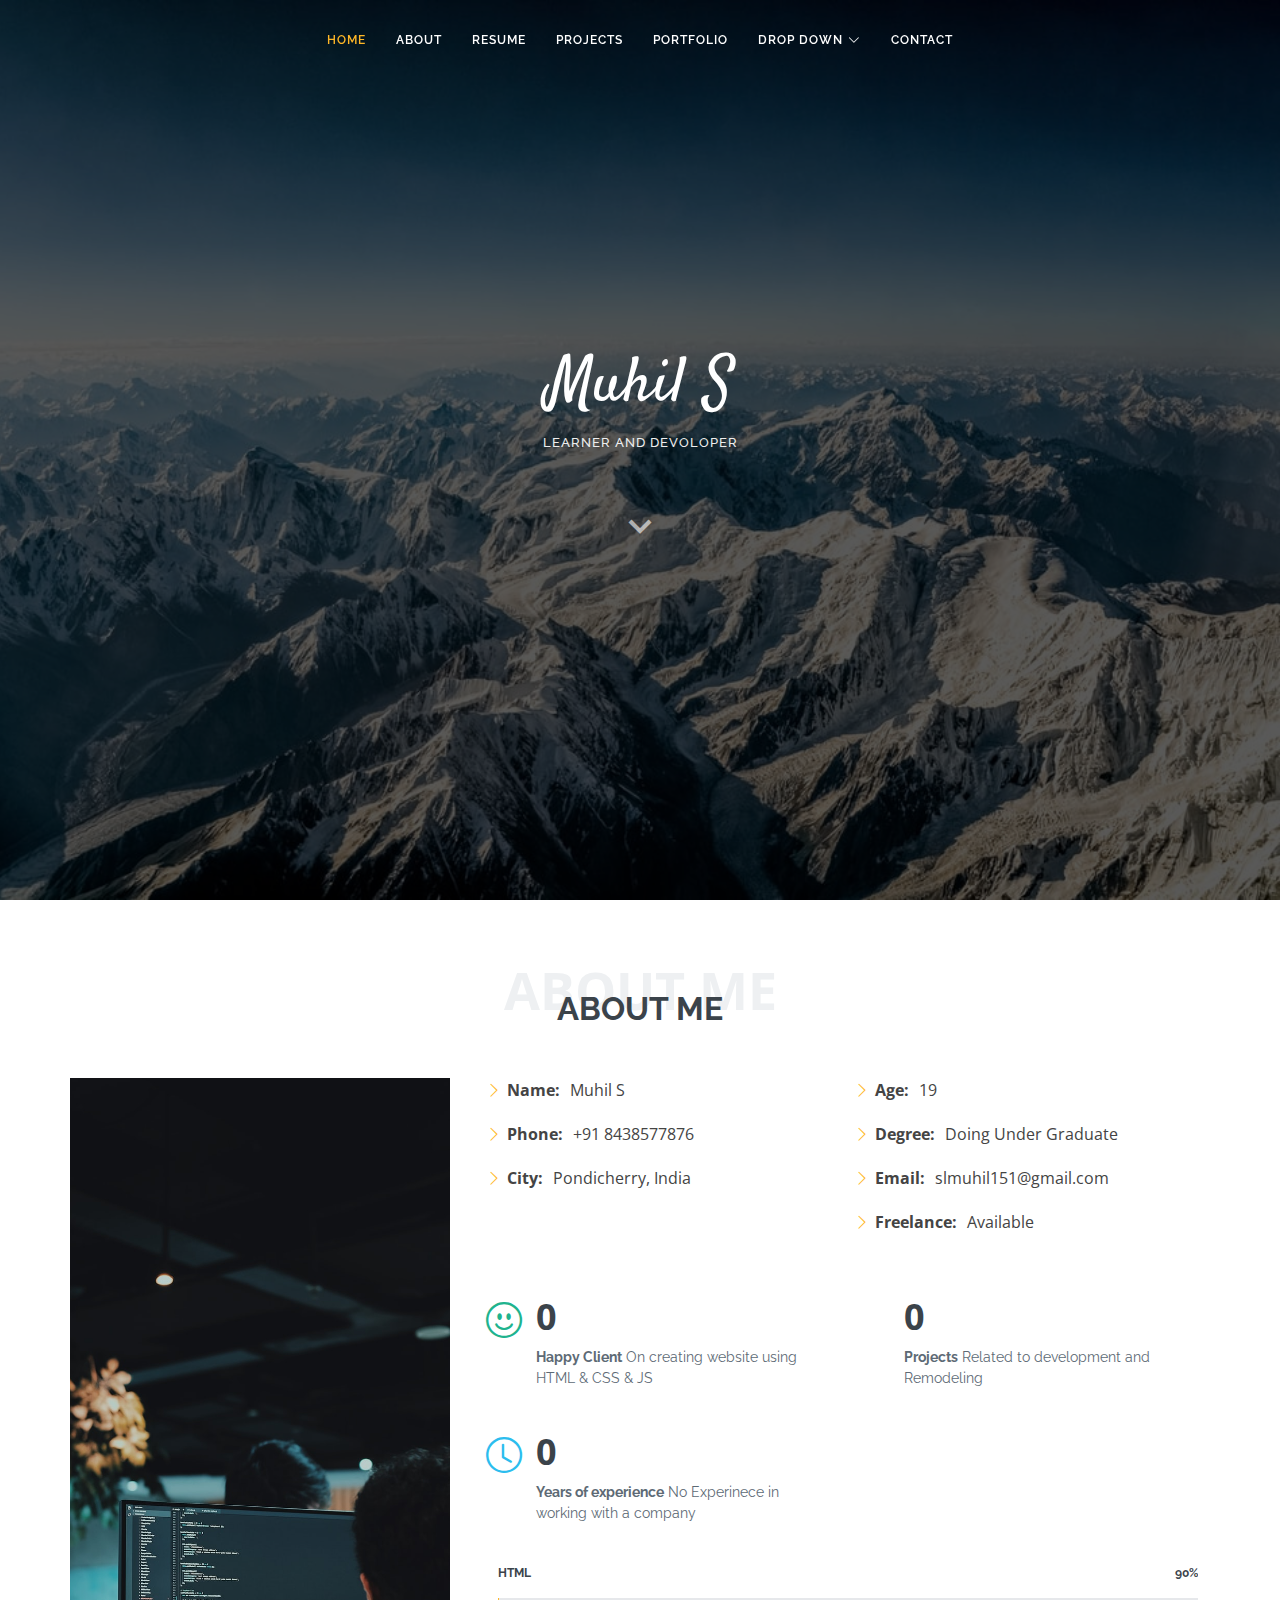
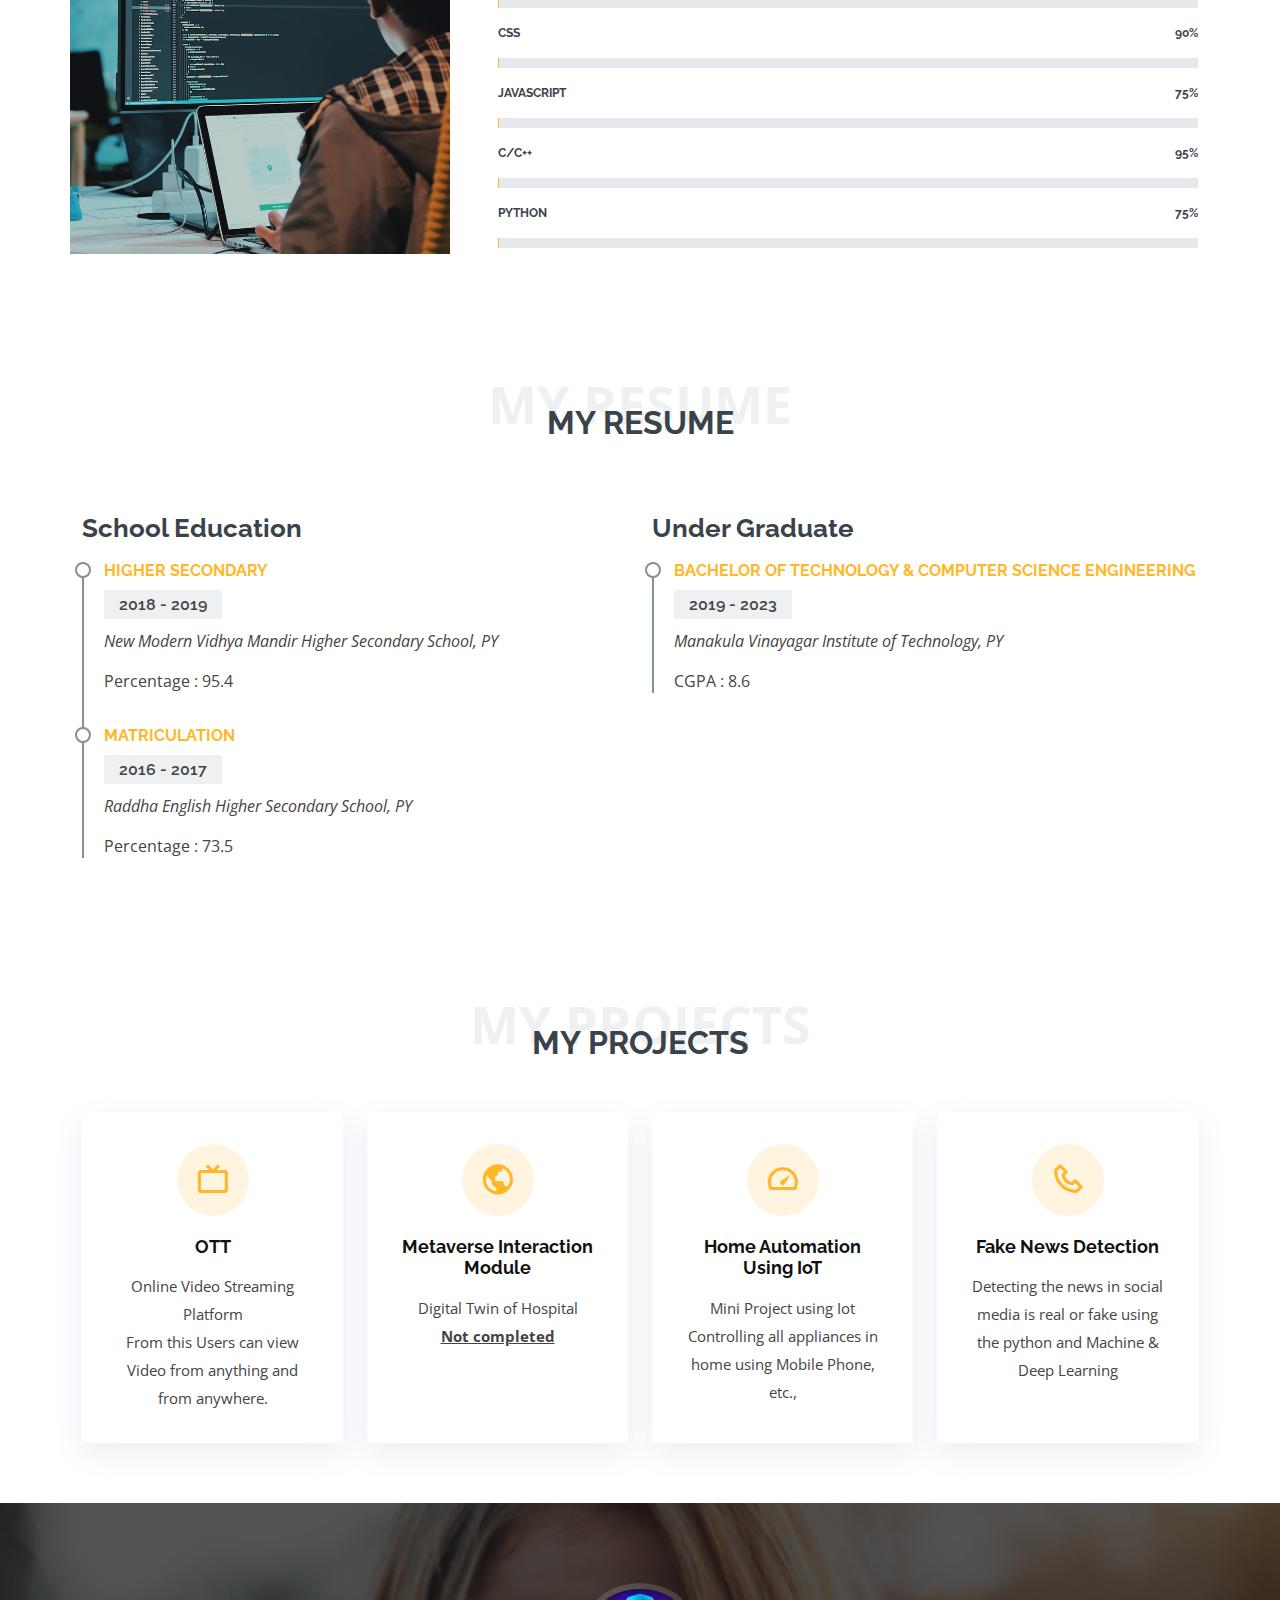
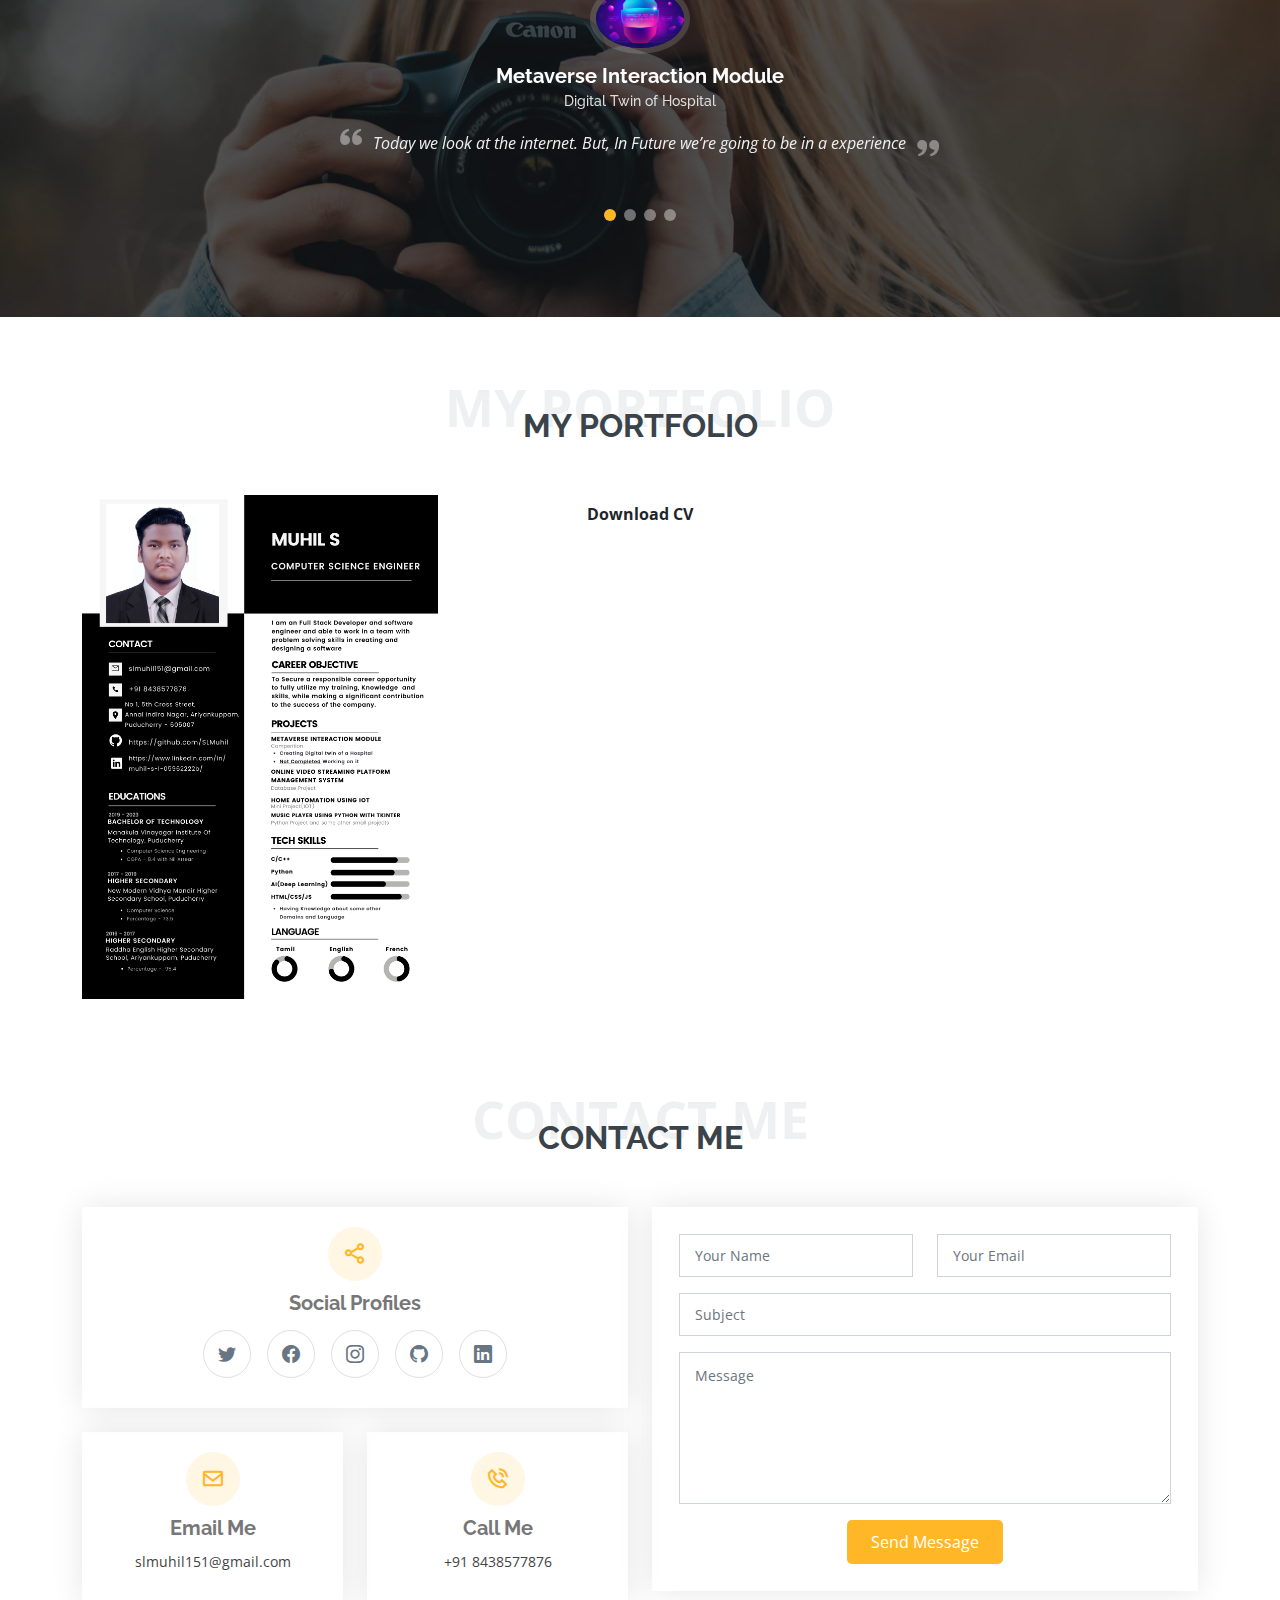
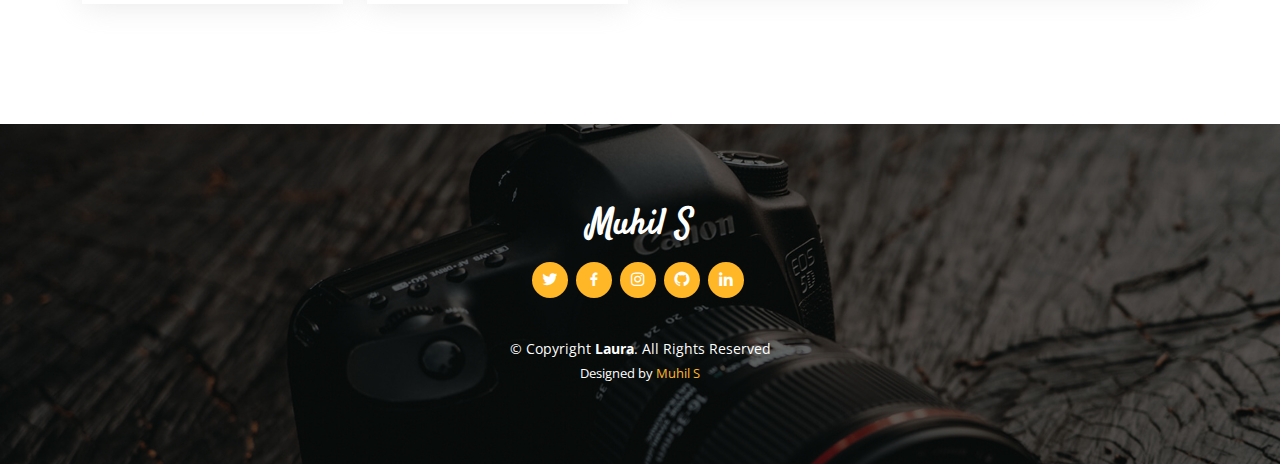
==== index.html @ 0543cce2 "first one" ====
<!DOCTYPE html>
<html lang="en">

<head>
  <meta charset="utf-8">
  <meta content="width=device-width, initial-scale=1.0" name="viewport">

  <title>Muhil -Portfolio</title>
  <meta content="" name="description">
  <meta content="" name="keywords">

  <!-- Favicons -->
  <link href="assets/img/joker.png" rel="icon">
  <link href="assets/img/joker.png" rel="apple-touch-icon">

  <!-- Google Fonts -->
  <link href="https://fonts.googleapis.com/css?family=Open+Sans:300,300i,400,400i,600,600i,700,700i|Raleway:300,300i,400,400i,500,500i,600,600i,700,700i|Satisfy" rel="stylesheet">

  <!-- Vendor CSS Files -->
  <link href="assets/vendor/bootstrap/css/bootstrap.min.css" rel="stylesheet">
  <link href="assets/vendor/bootstrap-icons/bootstrap-icons.css" rel="stylesheet">
  <link href="assets/vendor/boxicons/css/boxicons.min.css" rel="stylesheet">
  <link href="assets/vendor/glightbox/css/glightbox.min.css" rel="stylesheet">
  <link href="assets/vendor/swiper/swiper-bundle.min.css" rel="stylesheet">

  <!-- Template Main CSS File -->
  <link href="assets/css/style.css" rel="stylesheet">

 
</head>

<body>

  <!-- ======= Header ======= -->
  <header id="header" class="fixed-top d-flex justify-content-center align-items-center header-transparent">

    <nav id="navbar" class="navbar">
      <ul>
        <li><a class="nav-link scrollto active" href="#hero">Home</a></li>
        <li><a class="nav-link scrollto" href="#about">About</a></li>
        <li><a class="nav-link scrollto" href="#resume">Resume</a></li>
        <li><a class="nav-link scrollto" href="#services">Projects</a></li>
        <li><a class="nav-link scrollto " href="#portfolio">Portfolio</a></li>
        <li class="dropdown"><a href="#"><span>Drop Down</span> <i class="bi bi-chevron-down"></i></a>
          <ul>
            <li><a href="#">Drop Down 1</a></li>
            <li class="dropdown"><a href="#"><span>Deep Drop Down</span> <i class="bi bi-chevron-right"></i></a>
              <ul>
                <li><a href="#">Deep Drop Down 1</a></li>
                <li><a href="#">Deep Drop Down 2</a></li>
                <li><a href="#">Deep Drop Down 3</a></li>
                
              </ul>
            </li>
            
          </ul>
        </li>
        <li><a class="nav-link scrollto" href="#contact">Contact</a></li>
      </ul>
      <i class="bi bi-list mobile-nav-toggle"></i>
    </nav><!-- .navbar -->

  </header><!-- End Header -->

  <!-- ======= Hero Section ======= -->
  <section id="hero">
    <div class="hero-container">
      <h1>Muhil S</h1>
      <h2>Learner and Devoloper </h2>
      <a href="#about" class="btn-scroll scrollto" title="Scroll Down"><i class="bx bx-chevron-down"></i></a>
    </div>
  </section><!-- End Hero -->

  <main id="main">

    <!-- ======= About Me Section ======= -->
    <section id="about" class="about">
      <div class="container">

        <div class="section-title">
          <span>About Me</span>
          <h2>About Me</h2>
          <p></p>
        </div>

        <div class="row">
          <div class="image col-lg-4 d-flex align-items-stretch justify-content-center justify-content-lg-start"></div>
          <div class="col-lg-8 d-flex flex-column align-items-stretch">
            <div class="content ps-lg-4 d-flex flex-column justify-content-center">
              <div class="row">
                <div class="col-lg-6">
                  <ul>
                    <li><i class="bi bi-chevron-right"></i> <strong>Name:</strong> <span>Muhil S</span></li>
                    <li><i class="bi bi-chevron-right"></i> <strong>Phone:</strong> <span>+91 8438577876</span></li>
                    <li><i class="bi bi-chevron-right"></i> <strong>City:</strong> <span>Pondicherry, India</span></li>
                  </ul>
                </div>
                <div class="col-lg-6">
                  <ul>
                    <li><i class="bi bi-chevron-right"></i> <strong>Age:</strong> <span>19</span></li>
                    <li><i class="bi bi-chevron-right"></i> <strong>Degree:</strong> <span>Doing Under Graduate</span></li>
                    <li><i class="bi bi-chevron-right"></i> <strong>Email:</strong> <span>slmuhil151@gmail.com</span></li>
                    <li><i class="bi bi-chevron-right"></i> <strong>Freelance:</strong> <span>Available</span></li>
                  </ul>
                </div>
              </div>
              <div class="row mt-n4">
                <div class="col-md-6 mt-5 d-md-flex align-items-md-stretch">
                  <div class="count-box">
                    <i class="bi bi-emoji-smile" style="color: #20b38e;"></i>
                    <span data-purecounter-start="0" data-purecounter-end="1" data-purecounter-duration="1" class="purecounter"></span>
                    <p><strong>Happy Client</strong> On creating website using HTML & CSS & JS</p>
                  </div>
                </div>

                <div class="col-md-6 mt-5 d-md-flex align-items-md-stretch">
                  <div class="count-box">
                    <i class="bi bi-journal-richtextr" style="color: #8a1ac2;"></i>
                    <span data-purecounter-start="0" data-purecounter-end="7" data-purecounter-duration="1" class="purecounter"></span>
                    <p><strong>Projects</strong> Related to development and Remodeling</p>
                  </div>
                </div>

                <div class="col-md-6 mt-5 d-md-flex align-items-md-stretch">
                  <div class="count-box">
                    <i class="bi bi-clock" style="color: #2cbdee;"></i>
                    <span data-purecounter-start="0" data-purecounter-end="0" data-purecounter-duration="1" class="purecounter"></span>
                    <p><strong>Years of experience</strong> No Experinece in working with a company</p>
                  </div>
                </div>
            <div class="skills-content ps-lg-4">
              <div class="progress">
                <span class="skill">HTML <i class="val">90%</i></span>
                <div class="progress-bar-wrap">
                  <div class="progress-bar" role="progressbar" aria-valuenow="90" aria-valuemin="0" aria-valuemax="100"></div>
                </div>
              </div>

              <div class="progress">
                <span class="skill">CSS <i class="val">90%</i></span>
                <div class="progress-bar-wrap">
                  <div class="progress-bar" role="progressbar" aria-valuenow="90" aria-valuemin="0" aria-valuemax="100"></div>
                </div>
              </div>

              <div class="progress">
                <span class="skill">JavaScript <i class="val">75%</i></span>
                <div class="progress-bar-wrap">
                  <div class="progress-bar" role="progressbar" aria-valuenow="75" aria-valuemin="0" aria-valuemax="100"></div>
                </div>
              </div>

              <div class="progress">
                <span class="skill">C/C++ <i class="val">95%</i></span>
                <div class="progress-bar-wrap">
                  <div class="progress-bar" role="progressbar" aria-valuenow="95" aria-valuemin="0" aria-valuemax="100"></div>
                </div>
              </div>

              <div class="progress">
                <span class="skill">Python <i class="val">75%</i></span>
                <div class="progress-bar-wrap">
                  <div class="progress-bar" role="progressbar" aria-valuenow="75" aria-valuemin="0" aria-valuemax="100"></div>
                </div>
              </div>
            </div>
          </div>
        </div>

      </div>
    </section><!-- End About Me Section -->

    <!-- ======= My Resume Section ======= -->
    <section id="resume" class="resume">
      <div class="container">

        <div class="section-title">
          <span>My Resume</span>
          <h2>My Resume</h2>
          <p></p>
        </div>

        <div class="row">
          <div class="col-lg-6">
          
            <h3 class="resume-title">School Education</h3>
            
            <div class="resume-item">
              <h4>Higher Secondary </h4>
              <h5>2018 - 2019</h5>
              <p><em>New Modern Vidhya Mandir Higher Secondary School, PY</em></p>
              <p>Percentage : 95.4 </p>
            </div>

            <div class="resume-item">
              <h4>Matriculation </h4>
              <h5>2016 - 2017</h5>
              <p><em>Raddha English Higher Secondary School, PY</em></p>
              <p>Percentage : 73.5 </p>
            </div>
          </div>
          <div class="col-lg-6">
            <h3 class="resume-title">Under Graduate </h3>
            <div class="resume-item">
              <h4>Bachelor Of Technology &amp; Computer Science Engineering</h4>
              <h5>2019 - 2023</h5>
              <p><em>Manakula Vinayagar Institute of Technology, PY</em></p>
              <p>CGPA : 8.6 </p>
            </div>
          </div>
        </div>

      </div>
    </section><!-- End My Resume Section -->

    <!-- ======= My Services Section ======= -->
    <section id="services" class="services">
      <div class="container">

        <div class="section-title">
          <span>My Projects</span>
          <h2>My Projects</h2>
        </div>

        <div class="row">
          <div class="col-md-6 col-lg-3 d-flex align-items-stretch mb-5 mb-lg-0">
            <div class="icon-box">
              <div class="icon"><i class="bx bx-tv"></i></div>
              <h4 class="title"><a href="">OTT</a></h4>
              <p class="description">Online Video Streaming Platform <br> From this Users can view Video from anything and from anywhere.</p>
            </div>
          </div>

          <div class="col-md-6 col-lg-3 d-flex align-items-stretch mb-5 mb-lg-0">
            <div class="icon-box">
              <div class="icon"><i class="bx bx-world"></i></div>
              <h4 class="title"><a href="assets/JatayuS2_EthicalSquad_MVIT_TechW-1.pptx">Metaverse Interaction Module </a></h4>
              <p class="description">Digital Twin of Hospital</p>
              <p class="description"><u><strong>Not completed</strong></u></p>
            </div>
          </div>

          <div class="col-md-6 col-lg-3 d-flex align-items-stretch mb-5 mb-lg-0">
            <div class="icon-box">
              <div class="icon"><i class="bx bx-tachometer"></i></div>
              <h4 class="title"><a href="assets/Home Automation1.pptx">Home Automation Using IoT</a></h4>
              <p class="description">Mini Project using Iot <br> Controlling all appliances in home using Mobile Phone, etc.,</p>
            </div>
          </div>

          <div class="col-md-6 col-lg-3 d-flex align-items-stretch mb-5 mb-lg-0">
            <div class="icon-box">
              <div class="icon"><i class="bx bx-phone"></i></div>
              <h4 class="title"><a href="">Fake News Detection</a></h4>
              <p class="description">Detecting the news in social media is real or fake using the python and Machine & Deep Learning</p>
            </div>
          </div>

        </div>

      </div>
    </section><!-- End My Services Section -->

    <!-- ======= Testimonials Section ======= -->
    <section id="testimonials" class="testimonials">
      <div class="container position-relative">

        <div class="testimonials-slider swiper" data-aos="fade-up" data-aos-delay="100">
          <div class="swiper-wrapper">

            <div class="swiper-slide">
              <div class="testimonial-item">
                <img src="assets/img/testimonials/metaverse.jpg" class="testimonial-img" alt="">
                <h3>Metaverse Interaction Module</h3>
                <h4>Digital Twin of Hospital</h4>
                <p>
                  <i class="bx bxs-quote-alt-left quote-icon-left"></i>
                  Today we look at the internet. But, In Future we’re going to be in a experience
 
                  <i class="bx bxs-quote-alt-right quote-icon-right"></i>
                </p>
              </div>
            </div><!-- End testimonial item -->

            <div class="swiper-slide">
              <div class="testimonial-item">
                <img src="assets/img/testimonials/ott.jpg" class="testimonial-img" alt="">
                <h3>OTT</h3>
                <h4>Online Video Streaming Platform</h4>
                <p>
                  <i class="bx bxs-quote-alt-left quote-icon-left"></i>
                  An over-the-top (OTT) media service is a media service offered directly to viewers via the Internet. From this Users can view Video from anything and from anywhere.
                  <i class="bx bxs-quote-alt-right quote-icon-right"></i>
                </p>
              </div>
            </div><!-- End testimonial item -->

            <div class="swiper-slide">
              <div class="testimonial-item">
                <img src="assets/img/testimonials/Smart-Home-Automation.jpg" class="testimonial-img" alt="">
                <h3>Home Automation</h3>
                <h4>Mini Project Based on IoT</h4>
                <p>
                  <i class="bx bxs-quote-alt-left quote-icon-left"></i>
                  A Home Automation System will monitor and control home such as lighting, climate, entertainment systems, etc., using Mobile Phone.
                  <i class="bx bxs-quote-alt-right quote-icon-right"></i>
                </p>
              </div>
            </div><!-- End testimonial item -->

            <div class="swiper-slide">
              <div class="testimonial-item">
                <img src="assets/img/testimonials/fake.jpg" class="testimonial-img" alt="">
                <h3>Fake News Detection</h3>
                <h4>Detecting News Algorithm</h4>
                <p>
                  <i class="bx bxs-quote-alt-left quote-icon-left"></i>
                  Detecting the news in social media is real or fake using the python and Machine & Deep Learning. From this we can identify the news is real or fake.
                  <i class="bx bxs-quote-alt-right quote-icon-right"></i>
                </p>
              </div>
            </div><!-- End testimonial item -->

          </div>
          <div class="swiper-pagination"></div>
        </div>

      </div>
    </section><!-- End Testimonials Section -->

    <!-- ======= My Portfolio Section ======= -->
    <section id="portfolio" class="portfolio">
      <div class="container">

        <div class="section-title">
          <span>My Portfolio</span>
          <h2>My Portfolio</h2>
        </div>

        <div class="row portfolio-container">

          <div class="col-lg-4 col-md-6 portfolio-item filter-app">
            <div class="portfolio-img"><img src="assets/img/portfolio/cv.png" class="img-fluid" alt=""></div>
            <div class="portfolio-info">
              <h4>Resume</h4>
              <p>Resume</p>
              <a href="assets/img/portfolio/cv.png" data-gallery="portfolioGallery" class="portfolio-lightbox preview-link" title="App 1"><i class="bx bx-plus"></i></a>
              <a href="portfolio-details.html" class="details-link" title="More Details"><i class="bx bx-link"></i></a>
            </div>
          </div>
          <a href="assets/img/portfolio/cv.pdf" class="btn" download><strong>Download CV</strong></a>
        </div>
      </div>

    <!-- ======= Contact Me Section ======= -->
    <section id="contact" class="contact">
      <div class="container">

        <div class="section-title">
          <span>Contact Me</span>
          <h2>Contact Me</h2>
          
        </div>

        <div class="row">

          <div class="col-lg-6">

            <div class="row">
              <div class="col-md-12">
                <div class="info-box">
                  <i class="bx bx-share-alt"></i>
                  <h3>Social Profiles</h3>
                  <div class="social-links">
                    <a href="#" class="twitter"><i class="bi bi-twitter"></i></a>
                    <a href="https://www.instagram.com/slmuhil15/" class="facebook"><i class="bi bi-facebook"></i></a>
                    <a href="https://www.instagram.com/slmuhil15/" class="instagram"><i class="bi bi-instagram"></i></a>
                    <a href="https://github.com/SLMuhil" class="github"><i class="bi bi-github"></i></a>
                    <a href="https://www.linkedin.com/in/muhil-s-l-05962222b/" class="linkedin"><i class="bi bi-linkedin"></i></a>
                  </div>
                </div>
              </div>
              <div class="col-md-6">
                <div class="info-box mt-4">
                  <i class="bx bx-envelope"></i>
                  <h3>Email Me</h3>
                  <p>slmuhil151@gmail.com</p>
                </div>
              </div>
              <div class="col-md-6">
                <div class="info-box mt-4">
                  <i class="bx bx-phone-call"></i>
                  <h3>Call Me</h3>
                  <p>+91 8438577876</p>
                </div>
              </div>
            </div>

          </div>

          <div class="col-lg-6">
            <form action="forms/contact.php" method="post" role="form" class="php-email-form">
              <div class="row">
                <div class="col-md-6 form-group">
                  <input type="text" name="name" class="form-control" id="name" placeholder="Your Name" required>
                </div>
                <div class="col-md-6 form-group mt-3 mt-md-0">
                  <input type="email" class="form-control" name="email" id="email" placeholder="Your Email" required>
                </div>
              </div>
              <div class="form-group mt-3">
                <input type="text" class="form-control" name="subject" id="subject" placeholder="Subject" required>
              </div>
              <div class="form-group mt-3">
                <textarea class="form-control" name="message" rows="6" placeholder="Message" required></textarea>
              </div>
              <div class="my-3">
                <div class="loading">Loading</div>
                <div class="error-message"></div>
                <div class="sent-message">Your message has been sent. Thank you!</div>
              </div>
              <div class="text-center"><button type="submit">Send Message</button></div>
            </form>
          </div>

        </div>

      </div>
    </section><!-- End Contact Me Section -->

  </main><!-- End #main -->

  <!-- ======= Footer ======= -->
  <footer id="footer">
    <div class="container">
      <h3>Muhil S</h3>
      <div class="social-links">
        <a href="" class="twitter"><i class="bx bxl-twitter"></i></a>
        <a href="https://www.instagram.com/slmuhil15/" class="facebook"><i class="bx bxl-facebook"></i></a>
        <a href="https://www.instagram.com/slmuhil15/" class="instagram"><i class="bx bxl-instagram"></i></a>
        <a href="https://github.com/SLMuhil" class="google-plus"><i class="bx bxl-github"></i></a>
        <a href="https://www.linkedin.com/in/muhil-s-l-05962222b/" class="linkedin"><i class="bx bxl-linkedin"></i></a>
      </div>
      <div class="copyright">
        &copy; Copyright <strong><span>Laura</span></strong>. All Rights Reserved
      </div>
      <div class="credits">
        
        Designed by <a href="https://www.linkedin.com/in/muhil-s-l-05962222b/">Muhil S</a>
      </div>
    </div>
  </footer><!-- End Footer -->

  <a href="#" class="back-to-top d-flex align-items-center justify-content-center"><i class="bi bi-arrow-up-short"></i></a>

  <!-- Vendor JS Files -->
  <script src="assets/vendor/purecounter/purecounter.js"></script>
  <script src="assets/vendor/bootstrap/js/bootstrap.bundle.min.js"></script>
  <script src="assets/vendor/glightbox/js/glightbox.min.js"></script>
  <script src="assets/vendor/isotope-layout/isotope.pkgd.min.js"></script>
  <script src="assets/vendor/swiper/swiper-bundle.min.js"></script>
  <script src="assets/vendor/waypoints/noframework.waypoints.js"></script>
  <script src="assets/vendor/php-email-form/validate.js"></script>

  <!-- Template Main JS File -->
  <script src="assets/js/main.js"></script>

</body>

</html>
---- assets/css/style.css ----
/**
* Template Name: Laura - v4.7.0
* Template URL: https://bootstrapmade.com/laura-free-creative-bootstrap-theme/
* Author: BootstrapMade.com
* License: https://bootstrapmade.com/license/
*/

/*--------------------------------------------------------------
# General
--------------------------------------------------------------*/
body {
  font-family: "Open Sans", sans-serif;
  color: #444444;
}

a {
  color: #ffb727;
  text-decoration: none;
}

a:hover {
  color: #ffc85a;
  text-decoration: none;
}

h1, h2, h3, h4, h5, h6 {
  font-family: "Raleway", sans-serif;
}

/*--------------------------------------------------------------
# Back to top button
--------------------------------------------------------------*/
.back-to-top {
  position: fixed;
  visibility: hidden;
  opacity: 0;
  right: 15px;
  bottom: 15px;
  z-index: 996;
  background: #ffb727;
  width: 40px;
  height: 40px;
  border-radius: 4px;
  transition: all 0.4s;
}
.back-to-top i {
  font-size: 28px;
  color: #fff;
  line-height: 0;
}
.back-to-top:hover {
  background: #ffc550;
  color: #fff;
}
.back-to-top.active {
  visibility: visible;
  opacity: 1;
}

/*--------------------------------------------------------------
# Header
--------------------------------------------------------------*/
#header {
  z-index: 997;
  transition: all 0.5s;
  height: 80px;
  background: rgba(25, 28, 31, 0.8);
}
#header.header-transparent {
  background: transparent;
}
#header.header-scrolled {
  height: 60px;
  background: rgba(25, 28, 31, 0.8);
}

/*--------------------------------------------------------------
# Navigation Menu
--------------------------------------------------------------*/
/**
* Desktop Navigation 
*/
.navbar {
  padding: 0;
}
.navbar ul {
  margin: 0;
  padding: 0;
  display: flex;
  list-style: none;
  align-items: center;
}
.navbar li {
  position: relative;
}
.navbar a, .navbar a:focus {
  display: flex;
  align-items: center;
  justify-content: space-between;
  padding: 10px 15px;
  color: #fff;
  white-space: nowrap;
  transition: 0.3s;
  font-size: 12px;
  font-family: "Raleway", sans-serif;
  text-transform: uppercase;
  font-weight: 600;
  letter-spacing: 1px;
}
.navbar a i, .navbar a:focus i {
  font-size: 12px;
  line-height: 0;
  margin-left: 5px;
}
.navbar a:hover, .navbar .active, .navbar .active:focus, .navbar li:hover > a {
  color: #ffb727;
}
.navbar .dropdown ul {
  display: block;
  position: absolute;
  left: 14px;
  top: calc(100% + 30px);
  margin: 0;
  padding: 10px 0;
  z-index: 99;
  opacity: 0;
  visibility: hidden;
  background: #fff;
  box-shadow: 0px 0px 30px rgba(127, 137, 161, 0.25);
  transition: 0.3s;
  border-radius: 4px;
}
.navbar .dropdown ul li {
  min-width: 200px;
}
.navbar .dropdown ul a {
  padding: 10px 20px;
  font-size: 14px;
  text-transform: none;
  font-weight: 400;
  color: #3b434a;
  letter-spacing: 1px;
}
.navbar .dropdown ul a i {
  font-size: 12px;
}
.navbar .dropdown ul a:hover, .navbar .dropdown ul .active:hover, .navbar .dropdown ul li:hover > a {
  color: #ffb727;
}
.navbar .dropdown:hover > ul {
  opacity: 1;
  top: 100%;
  visibility: visible;
}
.navbar .dropdown .dropdown ul {
  top: 0;
  left: calc(100% - 30px);
  visibility: hidden;
}
.navbar .dropdown .dropdown:hover > ul {
  opacity: 1;
  top: 0;
  left: 100%;
  visibility: visible;
}
@media (max-width: 1366px) {
  .navbar .dropdown .dropdown ul {
    left: -90%;
  }
  .navbar .dropdown .dropdown:hover > ul {
    left: -100%;
  }
}

/**
* Mobile Navigation 
*/
.mobile-nav-toggle {
  color: #fff;
  font-size: 28px;
  cursor: pointer;
  display: none;
  line-height: 0;
  transition: 0.5s;
}

@media (max-width: 991px) {
  .mobile-nav-toggle {
    display: block;
  }

  .navbar ul {
    display: none;
  }
}
.navbar-mobile {
  position: fixed;
  overflow: hidden;
  top: 0;
  right: 0;
  left: 0;
  bottom: 0;
  background: rgba(36, 41, 46, 0.9);
  transition: 0.3s;
  z-index: 999;
}
.navbar-mobile .mobile-nav-toggle {
  position: absolute;
  top: 15px;
  right: 15px;
}
.navbar-mobile ul {
  display: block;
  position: absolute;
  top: 55px;
  right: 15px;
  bottom: 15px;
  left: 15px;
  padding: 10px 0;
  border-radius: 10px;
  background-color: #fff;
  overflow-y: auto;
  transition: 0.3s;
}
.navbar-mobile a, .navbar-mobile a:focus {
  padding: 10px 20px;
  font-size: 14px;
  color: #3b434a;
}
.navbar-mobile a:hover, .navbar-mobile .active, .navbar-mobile li:hover > a {
  color: #ffb727;
}
.navbar-mobile .getstarted, .navbar-mobile .getstarted:focus {
  margin: 15px;
}
.navbar-mobile .dropdown ul {
  position: static;
  display: none;
  margin: 10px 20px;
  padding: 10px 0;
  z-index: 99;
  opacity: 1;
  visibility: visible;
  background: #fff;
  box-shadow: 0px 0px 30px rgba(127, 137, 161, 0.25);
}
.navbar-mobile .dropdown ul li {
  min-width: 200px;
}
.navbar-mobile .dropdown ul a {
  padding: 10px 20px;
}
.navbar-mobile .dropdown ul a i {
  font-size: 12px;
}
.navbar-mobile .dropdown ul a:hover, .navbar-mobile .dropdown ul .active:hover, .navbar-mobile .dropdown ul li:hover > a {
  color: #ffb727;
}
.navbar-mobile .dropdown > .dropdown-active {
  display: block;
}

/*--------------------------------------------------------------
# Hero Section
--------------------------------------------------------------*/
#hero {
  width: 100%;
  height: 100vh;
  background: url("../img/bg.jpg") top right;
  background-size: cover;
  position: relative;
}
#hero:before {
  content: "";
  background: rgba(0, 0, 0, 0.65);
  position: absolute;
  bottom: 0;
  top: 0;
  left: 0;
  right: 0;
}
#hero .hero-container {
  position: absolute;
  bottom: 0;
  top: 0;
  left: 0;
  right: 0;
  display: flex;
  justify-content: center;
  align-items: center;
  flex-direction: column;
  padding: 0 15px;
}
#hero h1 {
  margin: 0 0 10px 0;
  font-size: 64px;
  font-family: "Satisfy", serif;
  color: #fff;
}
#hero h2 {
  color: #eee;
  margin-bottom: 50px;
  font-size: 13px;
  font-weight: 500;
  letter-spacing: 1px;
  text-transform: uppercase;
}
#hero .btn-scroll {
  transition: 0.4s;
  color: rgba(255, 255, 255, 0.6);
  animation: up-down 1s ease-in-out infinite alternate-reverse both;
}
#hero .btn-scroll i {
  font-size: 48px;
}
#hero .btn-scroll:hover {
  color: #ffb727;
}
@media (min-width: 1024px) {
  #hero {
    background-attachment: fixed;
  }
}
@media (max-width: 575px) {
  #hero h1 {
    font-size: 40px;
  }
  #hero h2 {
    text-align: center;
    margin-bottom: 30px;
  }
}

@-webkit-keyframes up-down {
  0% {
    transform: translateY(5px);
  }
  100% {
    transform: translateY(-5px);
  }
}

@keyframes up-down {
  0% {
    transform: translateY(5px);
  }
  100% {
    transform: translateY(-5px);
  }
}
/*--------------------------------------------------------------
# Sections General
--------------------------------------------------------------*/
section {
  padding: 60px 0;
}

.section-bg {
  background-color: white;
}

.section-title {
  text-align: center;
  padding: 30px 0;
  position: relative;
}
.section-title h2 {
  font-size: 32px;
  font-weight: 700;
  text-transform: uppercase;
  margin-bottom: 20px;
  padding-bottom: 0;
  color: #3b434a;
  position: relative;
  z-index: 2;
}
.section-title span {
  position: absolute;
  top: 30px;
  color: #eef0f2;
  left: 0;
  right: 0;
  z-index: 1;
  font-weight: 700;
  font-size: 52px;
  text-transform: uppercase;
  line-height: 0;
}
.section-title p {
  margin-bottom: 0;
  position: relative;
  z-index: 2;
}
@media (max-width: 575px) {
  .section-title h2 {
    font-size: 28px;
    margin-bottom: 15px;
  }
  .section-title span {
    font-size: 38px;
  }
}

/*--------------------------------------------------------------
# Breadcrumbs
--------------------------------------------------------------*/
.breadcrumbs {
  padding: 20px 0;
  background-color: #f4f5f6;
  min-height: 40px;
  margin-top: 78px;
}
@media (max-width: 992px) {
  .breadcrumbs {
    margin-top: 60px;
  }
}
.breadcrumbs h2 {
  font-size: 24px;
  font-weight: 300;
  margin: 0;
}
@media (max-width: 992px) {
  .breadcrumbs h2 {
    margin: 0 0 10px 0;
  }
}
.breadcrumbs ol {
  display: flex;
  flex-wrap: wrap;
  list-style: none;
  padding: 0;
  margin: 0;
  font-size: 14px;
}
.breadcrumbs ol li + li {
  padding-left: 10px;
}
.breadcrumbs ol li + li::before {
  display: inline-block;
  padding-right: 10px;
  color: #6c757d;
  content: "/";
}
@media (max-width: 768px) {
  .breadcrumbs .d-flex {
    display: block !important;
  }
  .breadcrumbs ol {
    display: block;
  }
  .breadcrumbs ol li {
    display: inline-block;
  }
}

/*--------------------------------------------------------------
# About Me
--------------------------------------------------------------*/
.about .content h3 {
  font-weight: 700;
  font-size: 26px;
  color: #3b434a;
  text-transform: uppercase;
}
.about .content ul {
  list-style: none;
  padding: 0;
}
.about .content ul li {
  margin-bottom: 20px;
  display: flex;
  align-items: center;
}
.about .content ul strong {
  margin-right: 10px;
}
.about .content ul i {
  font-size: 16px;
  margin-right: 5px;
  color: #ffb727;
  line-height: 0;
}
.about .content p:last-child {
  margin-bottom: 0;
}
.about .content .count-box {
  width: 100%;
}
.about .content .count-box i {
  display: block;
  font-size: 36px;
  color: #ffb727;
  float: left;
  line-height: 0;
}
.about .content .count-box span {
  font-size: 36px;
  line-height: 30px;
  display: block;
  font-weight: 700;
  color: #3b434a;
  margin-left: 50px;
}
.about .content .count-box p {
  padding: 15px 0 0 0;
  margin: 0 0 0 50px;
  font-family: "Raleway", sans-serif;
  font-size: 14px;
  color: #5d6a75;
}
.about .content .count-box a {
  font-weight: 600;
  display: block;
  margin-top: 20px;
  color: #5d6a75;
  font-size: 15px;
  font-family: "Satisfy", serif;
  transition: ease-in-out 0.3s;
}
.about .content .count-box a:hover {
  color: #82909c;
}
.about .image {
  background: url("../img/mee.jpg") center center no-repeat;
  background-size: cover;
  min-height: 500px;
}
.about .skills-content {
  margin-top: 30px;
}
.about .skills-content .progress {
  height: 60px;
  display: block;
  background: none;
  border-radius: 0;
}
.about .skills-content .progress .skill {
  padding: 10px 0;
  margin: 0 0 6px 0;
  text-transform: uppercase;
  display: block;
  font-weight: 700;
  font-family: "Raleway", sans-serif;
  color: #3b434a;
}
.about .skills-content .progress .skill .val {
  float: right;
  font-style: normal;
}
.about .skills-content .progress-bar-wrap {
  background: #e6e8eb;
}
.about .skills-content .progress-bar {
  width: 1px;
  height: 10px;
  transition: 0.9s;
  background-color: #ffb727;
}

/*--------------------------------------------------------------
# My Resume
--------------------------------------------------------------*/
.resume .resume-title {
  font-size: 26px;
  font-weight: 700;
  margin-top: 20px;
  margin-bottom: 20px;
  color: #3b434a;
}
.resume .resume-item {
  padding: 0 0 20px 20px;
  margin-top: -2px;
  border-left: 2px solid #82909c;
  position: relative;
}
.resume .resume-item h4 {
  line-height: 18px;
  font-size: 16px;
  font-weight: 700;
  text-transform: uppercase;
  color: #ffb727;
  margin-bottom: 10px;
}
.resume .resume-item h5 {
  font-size: 16px;
  background: #eef0f2;
  padding: 5px 15px;
  display: inline-block;
  font-weight: 600;
  margin-bottom: 10px;
}
.resume .resume-item ul {
  padding-left: 20px;
}
.resume .resume-item ul li {
  padding-bottom: 10px;
}
.resume .resume-item:last-child {
  padding-bottom: 0;
}
.resume .resume-item::before {
  content: "";
  position: absolute;
  width: 16px;
  height: 16px;
  border-radius: 50px;
  left: -9px;
  top: 0;
  background: #fff;
  border: 2px solid #82909c;
}

/*--------------------------------------------------------------
# My Services
--------------------------------------------------------------*/
.services .icon-box {
  padding: 30px;
  position: relative;
  overflow: hidden;
  background: #fff;
  box-shadow: 0 10px 29px 0 rgba(68, 88, 144, 0.1);
  transition: all 0.3s ease-in-out;
  text-align: center;
  border: 1px solid #fff;
}
.services .icon {
  margin: 0 auto 20px auto;
  padding-top: 17px;
  display: inline-block;
  text-align: center;
  border-radius: 50%;
  width: 72px;
  height: 72px;
  background: #fff4df;
}
.services .icon i {
  font-size: 36px;
  line-height: 1;
  color: #ffb727;
}
.services .title {
  font-weight: 700;
  margin-bottom: 15px;
  font-size: 18px;
}
.services .title a {
  color: #111;
  transition: 0.3s;
}
.services .description {
  font-size: 15px;
  line-height: 28px;
  margin-bottom: 0;
}
.services .icon-box:hover {
  border-color: #ffb727;
}
.services .icon-box:hover .title a {
  color: #ffb727;
}

/*--------------------------------------------------------------
# Testimonials
--------------------------------------------------------------*/
.testimonials {
  padding: 80px 0;
  background: url("../img/testimonials-bg.jpg") no-repeat;
  background-position: center center;
  background-size: cover;
  position: relative;
}
.testimonials::before {
  content: "";
  position: absolute;
  left: 0;
  right: 0;
  top: 0;
  bottom: 0;
  background: rgba(14, 16, 17, 0.7);
}
.testimonials .section-header {
  margin-bottom: 40px;
}
.testimonials .testimonials-carousel, .testimonials .testimonials-slider {
  overflow: hidden;
}
.testimonials .testimonial-item {
  text-align: center;
  color: #fff;
}
.testimonials .testimonial-item .testimonial-img {
  width: 100px;
  border-radius: 50%;
  border: 6px solid rgba(255, 255, 255, 0.15);
  margin: 0 auto;
}
.testimonials .testimonial-item h3 {
  font-size: 20px;
  font-weight: bold;
  margin: 10px 0 5px 0;
  color: #fff;
}
.testimonials .testimonial-item h4 {
  font-size: 14px;
  color: #ddd;
  margin: 0 0 15px 0;
}
.testimonials .testimonial-item .quote-icon-left, .testimonials .testimonial-item .quote-icon-right {
  color: rgba(255, 255, 255, 0.4);
  font-size: 26px;
}
.testimonials .testimonial-item .quote-icon-left {
  display: inline-block;
  left: -5px;
  position: relative;
}
.testimonials .testimonial-item .quote-icon-right {
  display: inline-block;
  right: -5px;
  position: relative;
  top: 10px;
}
.testimonials .testimonial-item p {
  font-style: italic;
  margin: 0 auto 15px auto;
  color: #eee;
}
.testimonials .swiper-pagination {
  margin-top: 20px;
  position: relative;
}
.testimonials .swiper-pagination .swiper-pagination-bullet {
  width: 12px;
  height: 12px;
  opacity: 1;
  background-color: rgba(255, 255, 255, 0.4);
}
.testimonials .swiper-pagination .swiper-pagination-bullet-active {
  background-color: #ffb727;
}
@media (min-width: 992px) {
  .testimonials .testimonial-item p {
    width: 80%;
  }
}

/*--------------------------------------------------------------
# My Portfolio
--------------------------------------------------------------*/
.portfolio #portfolio-flters {
  list-style: none;
  margin-bottom: 20px;
}
.portfolio #portfolio-flters li {
  cursor: pointer;
  display: inline-block;
  margin: 0 10px 10px 10px;
  font-size: 15px;
  font-weight: 600;
  line-height: 1;
  padding: 7px 10px;
  text-transform: uppercase;
  color: #444444;
  transition: all 0.3s ease-in-out;
  border: 2px solid #fff;
}
.portfolio #portfolio-flters li:hover, .portfolio #portfolio-flters li.filter-active {
  color: #f3a200;
  border-color: #ffb727;
}
.portfolio .portfolio-item {
  margin-bottom: 30px;
}
.portfolio .portfolio-item .portfolio-img {
  overflow: hidden;
}
.portfolio .portfolio-item .portfolio-img img {
  transition: all 0.8s ease-in-out;
}
.portfolio .portfolio-item .portfolio-info {
  opacity: 0;
  position: absolute;
  left: 15px;
  bottom: 0;
  z-index: 3;
  right: 15px;
  transition: all ease-in-out 0.3s;
  background: rgba(0, 0, 0, 0.5);
  padding: 10px 15px;
}
.portfolio .portfolio-item .portfolio-info h4 {
  font-size: 18px;
  color: #fff;
  font-weight: 600;
  color: #fff;
  margin-bottom: 0px;
}
.portfolio .portfolio-item .portfolio-info p {
  color: rgba(255, 255, 255, 0.8);
  font-size: 14px;
  margin-bottom: 0;
}
.portfolio .portfolio-item .portfolio-info .preview-link, .portfolio .portfolio-item .portfolio-info .details-link {
  position: absolute;
  right: 40px;
  font-size: 24px;
  top: calc(50% - 18px);
  color: #fff;
  transition: 0.3s;
}
.portfolio .portfolio-item .portfolio-info .preview-link:hover, .portfolio .portfolio-item .portfolio-info .details-link:hover {
  color: #ffc041;
}
.portfolio .portfolio-item .portfolio-info .details-link {
  right: 10px;
}
.portfolio .portfolio-item:hover .portfolio-img img {
  transform: scale(1.2);
}
.portfolio .portfolio-item:hover .portfolio-info {
  opacity: 1;
}

/*--------------------------------------------------------------
# Portfolio Details
--------------------------------------------------------------*/
.portfolio-details {
  padding-top: 40px;
}
.portfolio-details .portfolio-details-slider img {
  width: 100%;
}
.portfolio-details .portfolio-details-slider .swiper-pagination {
  margin-top: 20px;
  position: relative;
}
.portfolio-details .portfolio-details-slider .swiper-pagination .swiper-pagination-bullet {
  width: 12px;
  height: 12px;
  background-color: #fff;
  opacity: 1;
  border: 1px solid #ffb727;
}
.portfolio-details .portfolio-details-slider .swiper-pagination .swiper-pagination-bullet-active {
  background-color: #ffb727;
}
.portfolio-details .portfolio-info {
  padding: 30px;
  box-shadow: 0px 0 30px rgba(59, 67, 74, 0.08);
}
.portfolio-details .portfolio-info h3 {
  font-size: 22px;
  font-weight: 700;
  margin-bottom: 20px;
  padding-bottom: 20px;
  border-bottom: 1px solid #eee;
}
.portfolio-details .portfolio-info ul {
  list-style: none;
  padding: 0;
  font-size: 15px;
}
.portfolio-details .portfolio-info ul li + li {
  margin-top: 10px;
}
.portfolio-details .portfolio-description {
  padding-top: 30px;
}
.portfolio-details .portfolio-description h2 {
  font-size: 26px;
  font-weight: 700;
  margin-bottom: 20px;
}
.portfolio-details .portfolio-description p {
  padding: 0;
}

/*--------------------------------------------------------------
# Pricing
--------------------------------------------------------------*/
.pricing .box {
  padding: 20px;
  background: #fff;
  text-align: center;
  box-shadow: 0px 0px 4px rgba(0, 0, 0, 0.12);
  border-radius: 5px;
  position: relative;
  overflow: hidden;
}
.pricing h3 {
  font-weight: 400;
  margin: -20px -20px 20px -20px;
  padding: 20px 15px;
  font-size: 16px;
  font-weight: 600;
  color: #777777;
  background: #f8f8f8;
}
.pricing h4 {
  font-size: 36px;
  color: #ffb727;
  font-weight: 600;
  font-family: "Open Sans", sans-serif;
  margin-bottom: 20px;
}
.pricing h4 sup {
  font-size: 20px;
  top: -12px;
  left: -3px;
}
.pricing h4 span {
  color: #bababa;
  font-size: 16px;
  font-weight: 300;
}
.pricing ul {
  padding: 0;
  list-style: none;
  color: #444444;
  text-align: center;
  line-height: 20px;
  font-size: 14px;
}
.pricing ul li {
  padding-bottom: 16px;
}
.pricing ul i {
  color: #ffb727;
  font-size: 18px;
  padding-right: 4px;
}
.pricing ul .na {
  color: #ccc;
  text-decoration: line-through;
}
.pricing .btn-wrap {
  margin: 20px -20px -20px -20px;
  padding: 20px 15px;
  background: #f8f8f8;
  text-align: center;
}
.pricing .btn-buy {
  background: #ffb727;
  display: inline-block;
  padding: 8px 35px;
  border-radius: 4px;
  color: #fff;
  transition: none;
  font-size: 14px;
  font-weight: 400;
  font-family: "Raleway", sans-serif;
  font-weight: 600;
  transition: 0.3s;
}
.pricing .btn-buy:hover {
  background: #ffc85a;
}
.pricing .featured h3 {
  color: #fff;
  background: #ffb727;
}
.pricing .advanced {
  width: 200px;
  position: absolute;
  top: 18px;
  right: -68px;
  transform: rotate(45deg);
  z-index: 1;
  font-size: 14px;
  padding: 1px 0 3px 0;
  background: #ffb727;
  color: #fff;
}

/*--------------------------------------------------------------
# Contact Me
--------------------------------------------------------------*/
.contact .info-box {
  color: #444444;
  text-align: center;
  box-shadow: 0 0 30px rgba(214, 215, 216, 0.6);
  padding: 20px 0 30px 0;
}
.contact .info-box i.bx {
  font-size: 24px;
  color: #ffb727;
  border-radius: 50%;
  padding: 15px;
  background: #fff6e4;
}
.contact .info-box h3 {
  font-size: 20px;
  color: #777777;
  font-weight: 700;
  margin: 10px 0;
}
.contact .info-box p {
  padding: 0;
  line-height: 24px;
  font-size: 14px;
  margin-bottom: 0;
}
.contact .social-links {
  margin-top: 15px;
  display: flex;
  justify-content: center;
}
.contact .social-links a {
  font-size: 18px;
  display: inline-block;
  color: #687683;
  line-height: 1;
  margin: 0 8px;
  transition: 0.3s;
  padding: 14px;
  border-radius: 50px;
  border: 1px solid #dde1e4;
}
.contact .social-links a:hover {
  color: #fff;
  border-color: #ffb727;
  background: #ffb727;
}
.contact .php-email-form {
  box-shadow: 0 0 30px rgba(214, 215, 216, 0.6);
  padding: 27px;
}
.contact .php-email-form .validate {
  display: none;
  color: red;
  margin: 0 0 15px 0;
  font-weight: 400;
  font-size: 13px;
}
.contact .php-email-form .error-message {
  display: none;
  color: #fff;
  background: #ed3c0d;
  text-align: left;
  padding: 15px;
  font-weight: 600;
}
.contact .php-email-form .error-message br + br {
  margin-top: 25px;
}
.contact .php-email-form .sent-message {
  display: none;
  color: #fff;
  background: #18d26e;
  text-align: center;
  padding: 15px;
  font-weight: 600;
}
.contact .php-email-form .loading {
  display: none;
  background: #fff;
  text-align: center;
  padding: 15px;
}
.contact .php-email-form .loading:before {
  content: "";
  display: inline-block;
  border-radius: 50%;
  width: 24px;
  height: 24px;
  margin: 0 10px -6px 0;
  border: 3px solid #18d26e;
  border-top-color: #eee;
  -webkit-animation: animate-loading 1s linear infinite;
  animation: animate-loading 1s linear infinite;
}
.contact .php-email-form input, .contact .php-email-form textarea {
  border-radius: 0;
  box-shadow: none;
  font-size: 14px;
}
.contact .php-email-form input::focus, .contact .php-email-form textarea::focus {
  background-color: #ffb727;
}
.contact .php-email-form input {
  padding: 10px 15px;
}
.contact .php-email-form textarea {
  padding: 12px 15px;
}
.contact .php-email-form button[type=submit] {
  background: #ffb727;
  border: 0;
  padding: 10px 24px;
  color: #fff;
  transition: 0.4s;
  border-radius: 5px;
}
.contact .php-email-form button[type=submit]:hover {
  background: #ffc85a;
}
@-webkit-keyframes animate-loading {
  0% {
    transform: rotate(0deg);
  }
  100% {
    transform: rotate(360deg);
  }
}
@keyframes animate-loading {
  0% {
    transform: rotate(0deg);
  }
  100% {
    transform: rotate(360deg);
  }
}

/*--------------------------------------------------------------
# Footer
--------------------------------------------------------------*/
#footer {
  background: url("../img/footer-bg.jpg") top center no-repeat;
  background-size: cover;
  color: #fff;
  font-size: 14px;
  text-align: center;
  padding: 80px 0;
  position: relative;
}
#footer::before {
  content: "";
  position: absolute;
  left: 0;
  right: 0;
  top: 0;
  bottom: 0;
  background: rgba(0, 0, 0, 0.6);
}
#footer .container {
  position: relative;
}
#footer h3 {
  font-size: 36px;
  font-weight: 700;
  color: #fff;
  position: relative;
  font-family: "Satisfy", serif;
  padding: 0;
  margin: 0 0 15px 0;
}
#footer p {
  font-size: 15;
  font-style: italic;
  padding: 0;
  margin: 0 0 40px 0;
}
#footer .social-links {
  margin: 0 0 40px 0;
}
#footer .social-links a {
  font-size: 18px;
  display: inline-block;
  background: #ffb727;
  color: #fff;
  line-height: 1;
  padding: 8px 0;
  margin-right: 4px;
  border-radius: 50%;
  text-align: center;
  width: 36px;
  height: 36px;
  transition: 0.3s;
}
#footer .social-links a:hover {
  background: #f3a200;
  color: #fff;
  text-decoration: none;
}
#footer .copyright {
  margin: 0 0 5px 0;
}
#footer .credits {
  font-size: 13px;
}
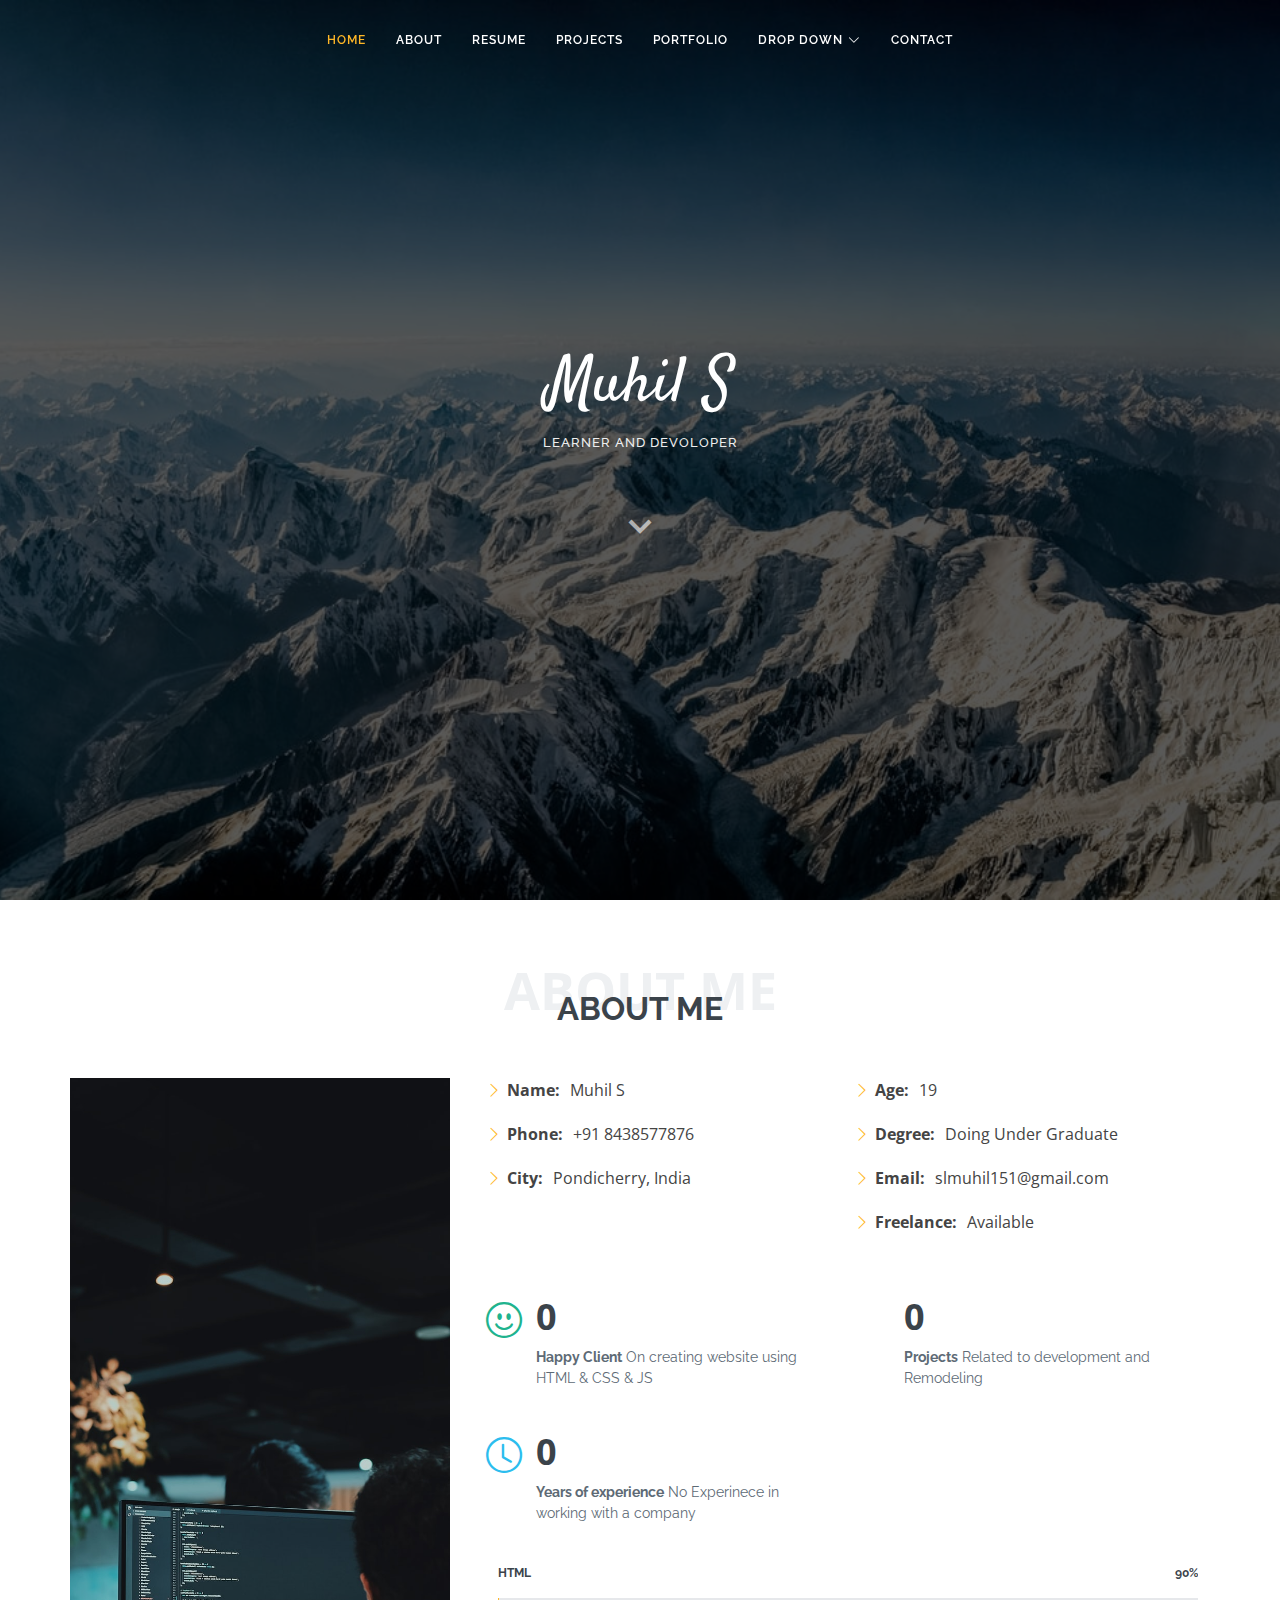
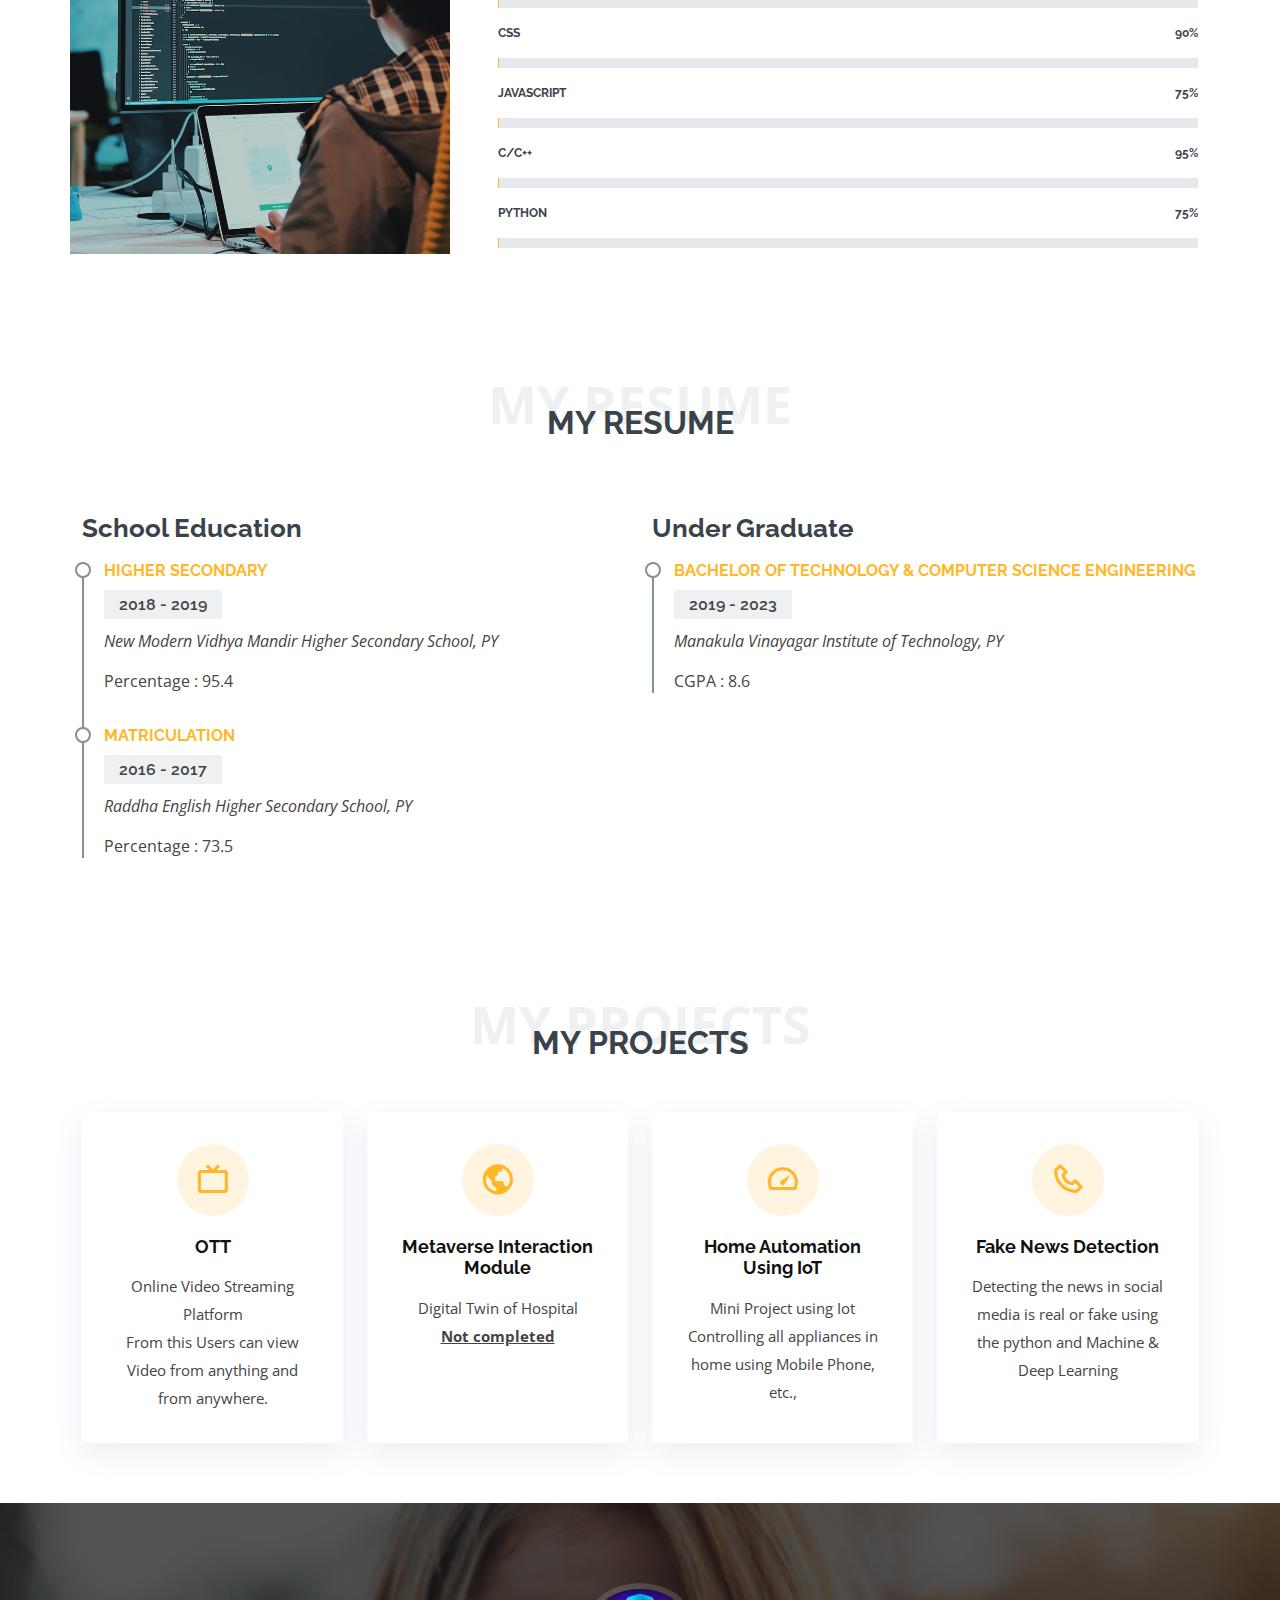
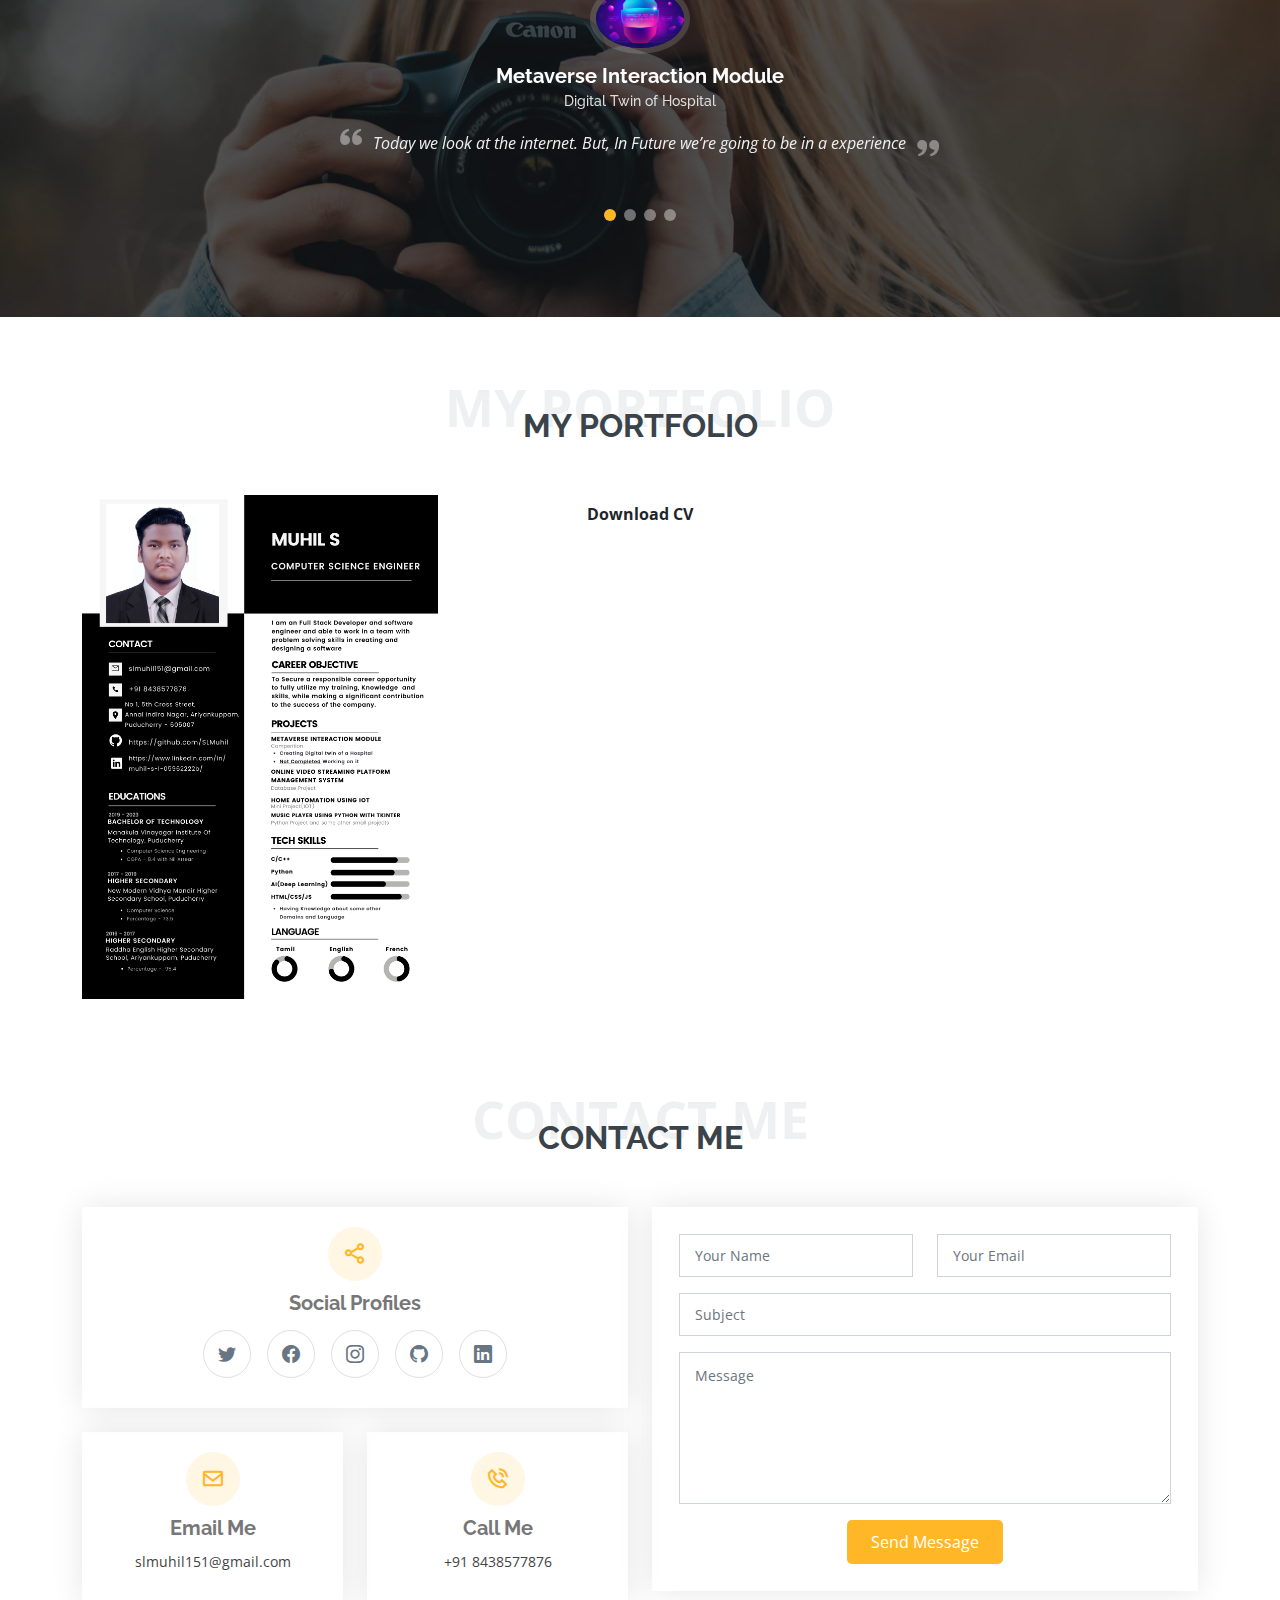
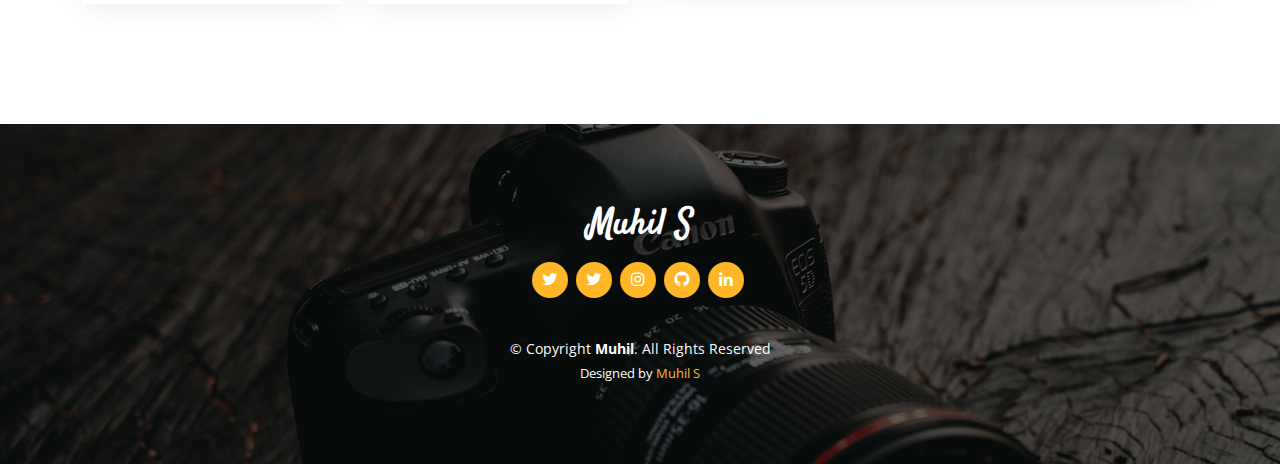
==== commit cfbf5ca3: "Update index.html" ====
--- a/index.html
+++ b/index.html
@@ -436,13 +436,13 @@
       <h3>Muhil S</h3>
       <div class="social-links">
         <a href="" class="twitter"><i class="bx bxl-twitter"></i></a>
-        <a href="https://www.instagram.com/slmuhil15/" class="facebook"><i class="bx bxl-facebook"></i></a>
-        <a href="https://www.instagram.com/slmuhil15/" class="instagram"><i class="bx bxl-instagram"></i></a>
+        <a href="https://www.twitter.com/slmuhil/" class="twitter"><i class="bx bxl-twitter"></i></a>
+        <a href="https://www.instagram.com/slmuhil/" class="instagram"><i class="bx bxl-instagram"></i></a>
         <a href="https://github.com/SLMuhil" class="google-plus"><i class="bx bxl-github"></i></a>
         <a href="https://www.linkedin.com/in/muhil-s-l-05962222b/" class="linkedin"><i class="bx bxl-linkedin"></i></a>
       </div>
       <div class="copyright">
-        &copy; Copyright <strong><span>Laura</span></strong>. All Rights Reserved
+        &copy; Copyright <strong><span>Muhil</span></strong>. All Rights Reserved
       </div>
       <div class="credits">
         
@@ -467,4 +467,4 @@
 
 </body>
 
-</html>+</html>
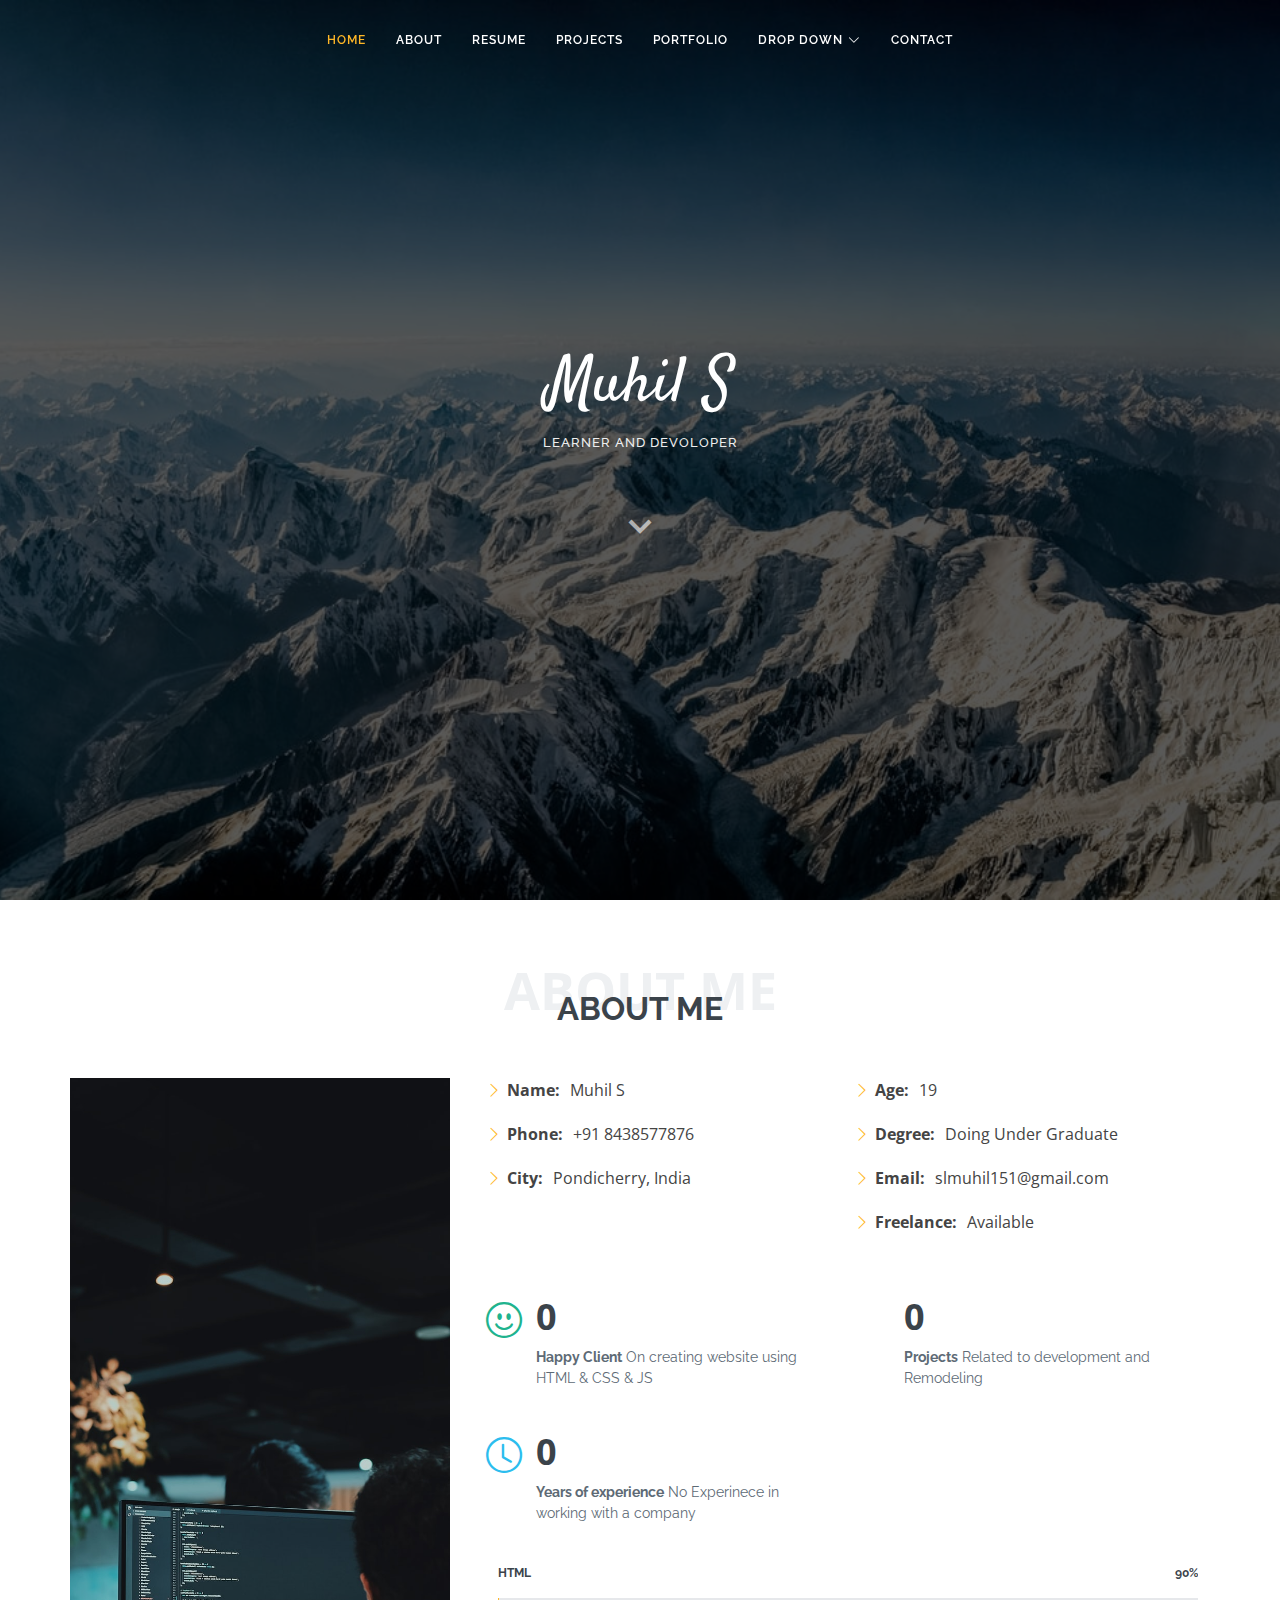
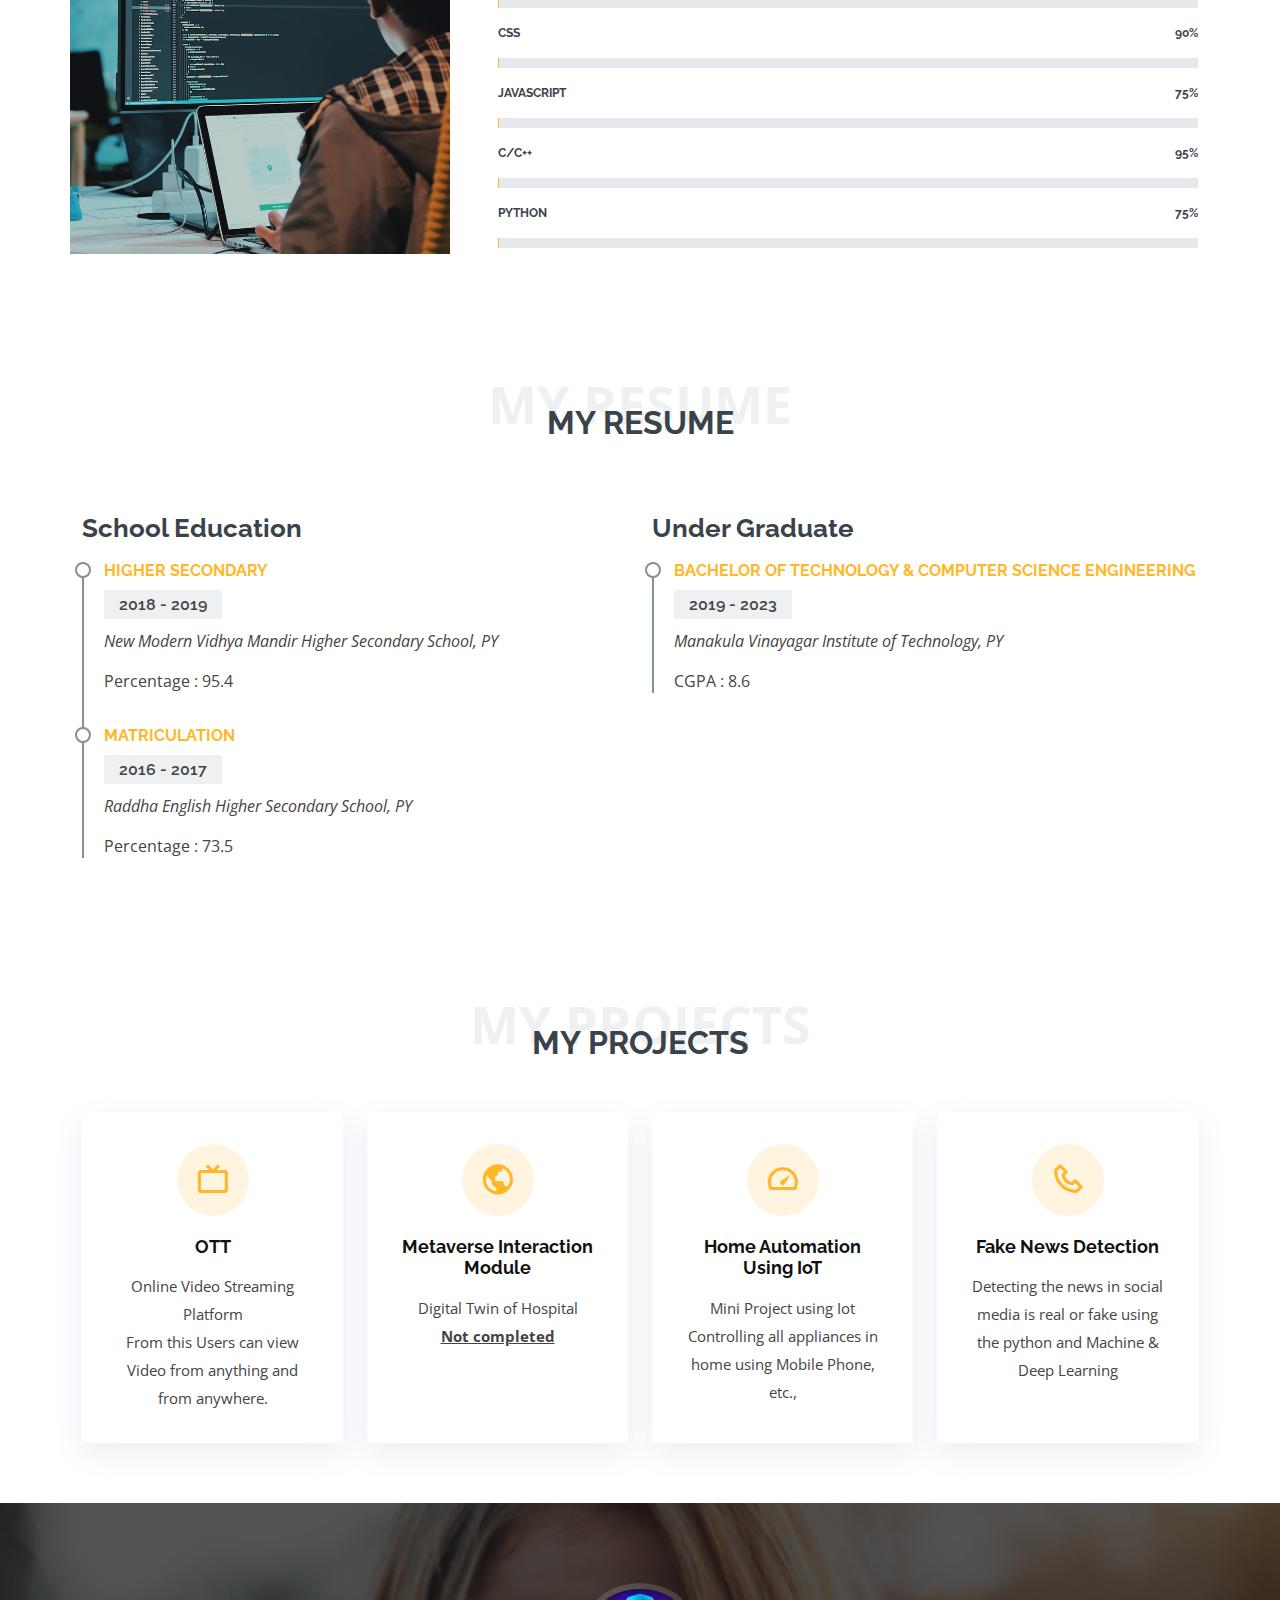
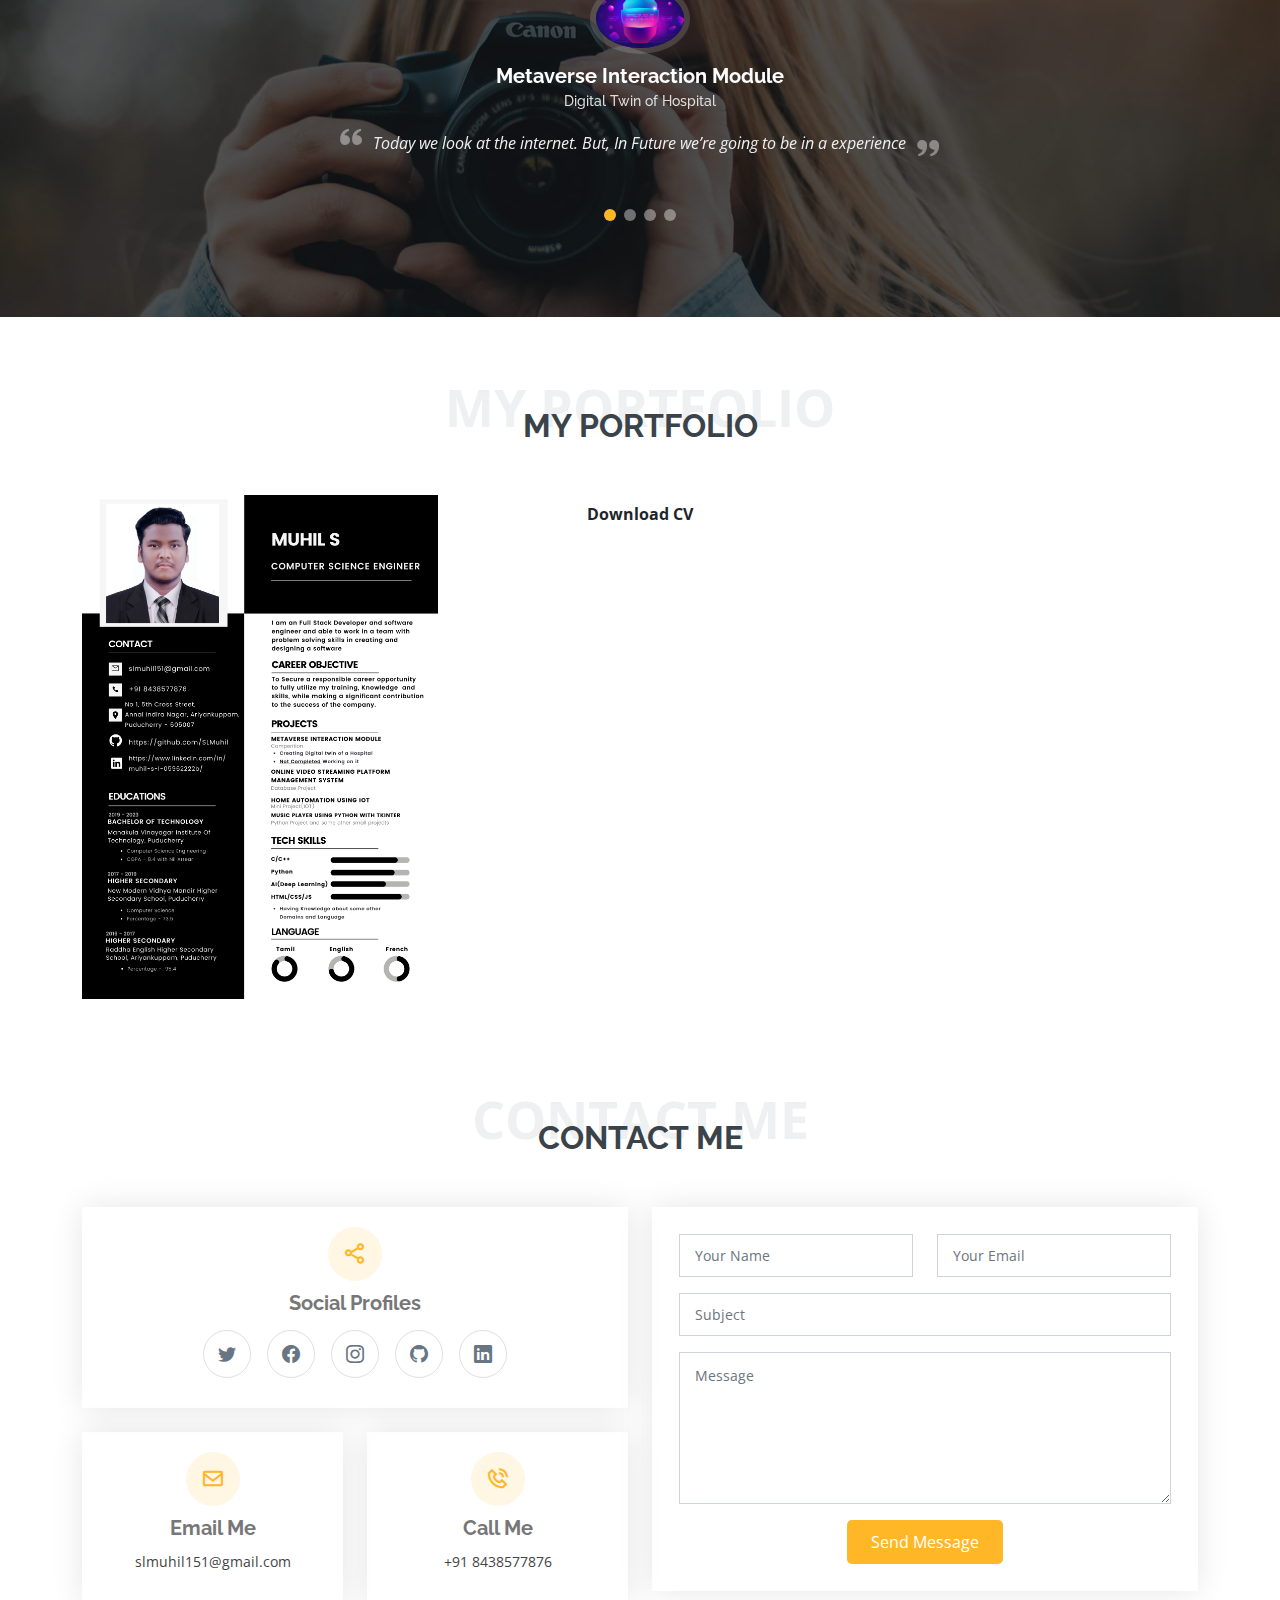
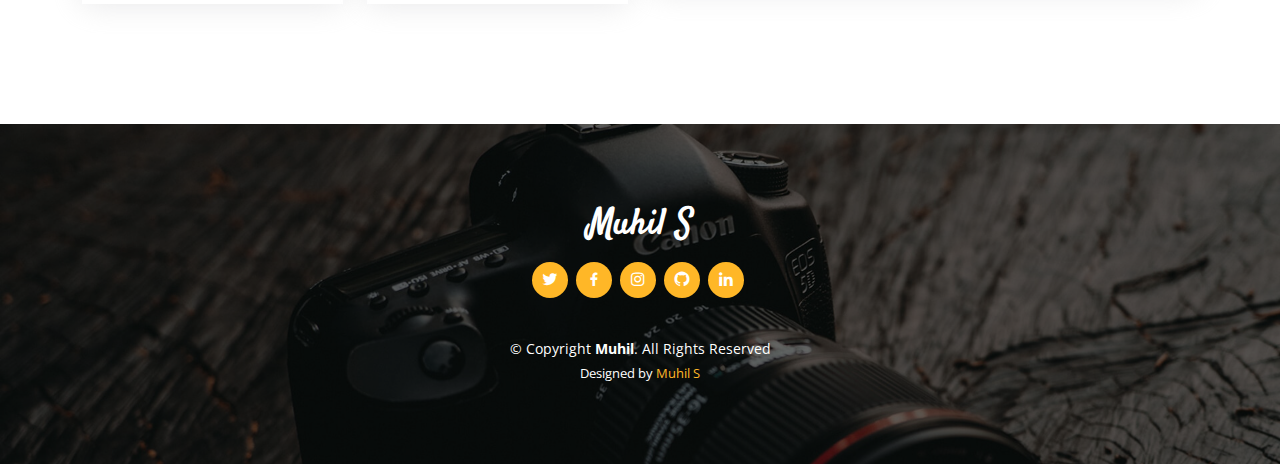
==== commit d389c276: "Update index.html" ====
--- a/index.html
+++ b/index.html
@@ -435,8 +435,8 @@
     <div class="container">
       <h3>Muhil S</h3>
       <div class="social-links">
-        <a href="" class="twitter"><i class="bx bxl-twitter"></i></a>
         <a href="https://www.twitter.com/slmuhil/" class="twitter"><i class="bx bxl-twitter"></i></a>
+        <a href="https://www.instagram.com/slmuhil/" class="facebook"><i class="bx bxl-facebook"></i></a>
         <a href="https://www.instagram.com/slmuhil/" class="instagram"><i class="bx bxl-instagram"></i></a>
         <a href="https://github.com/SLMuhil" class="google-plus"><i class="bx bxl-github"></i></a>
         <a href="https://www.linkedin.com/in/muhil-s-l-05962222b/" class="linkedin"><i class="bx bxl-linkedin"></i></a>
